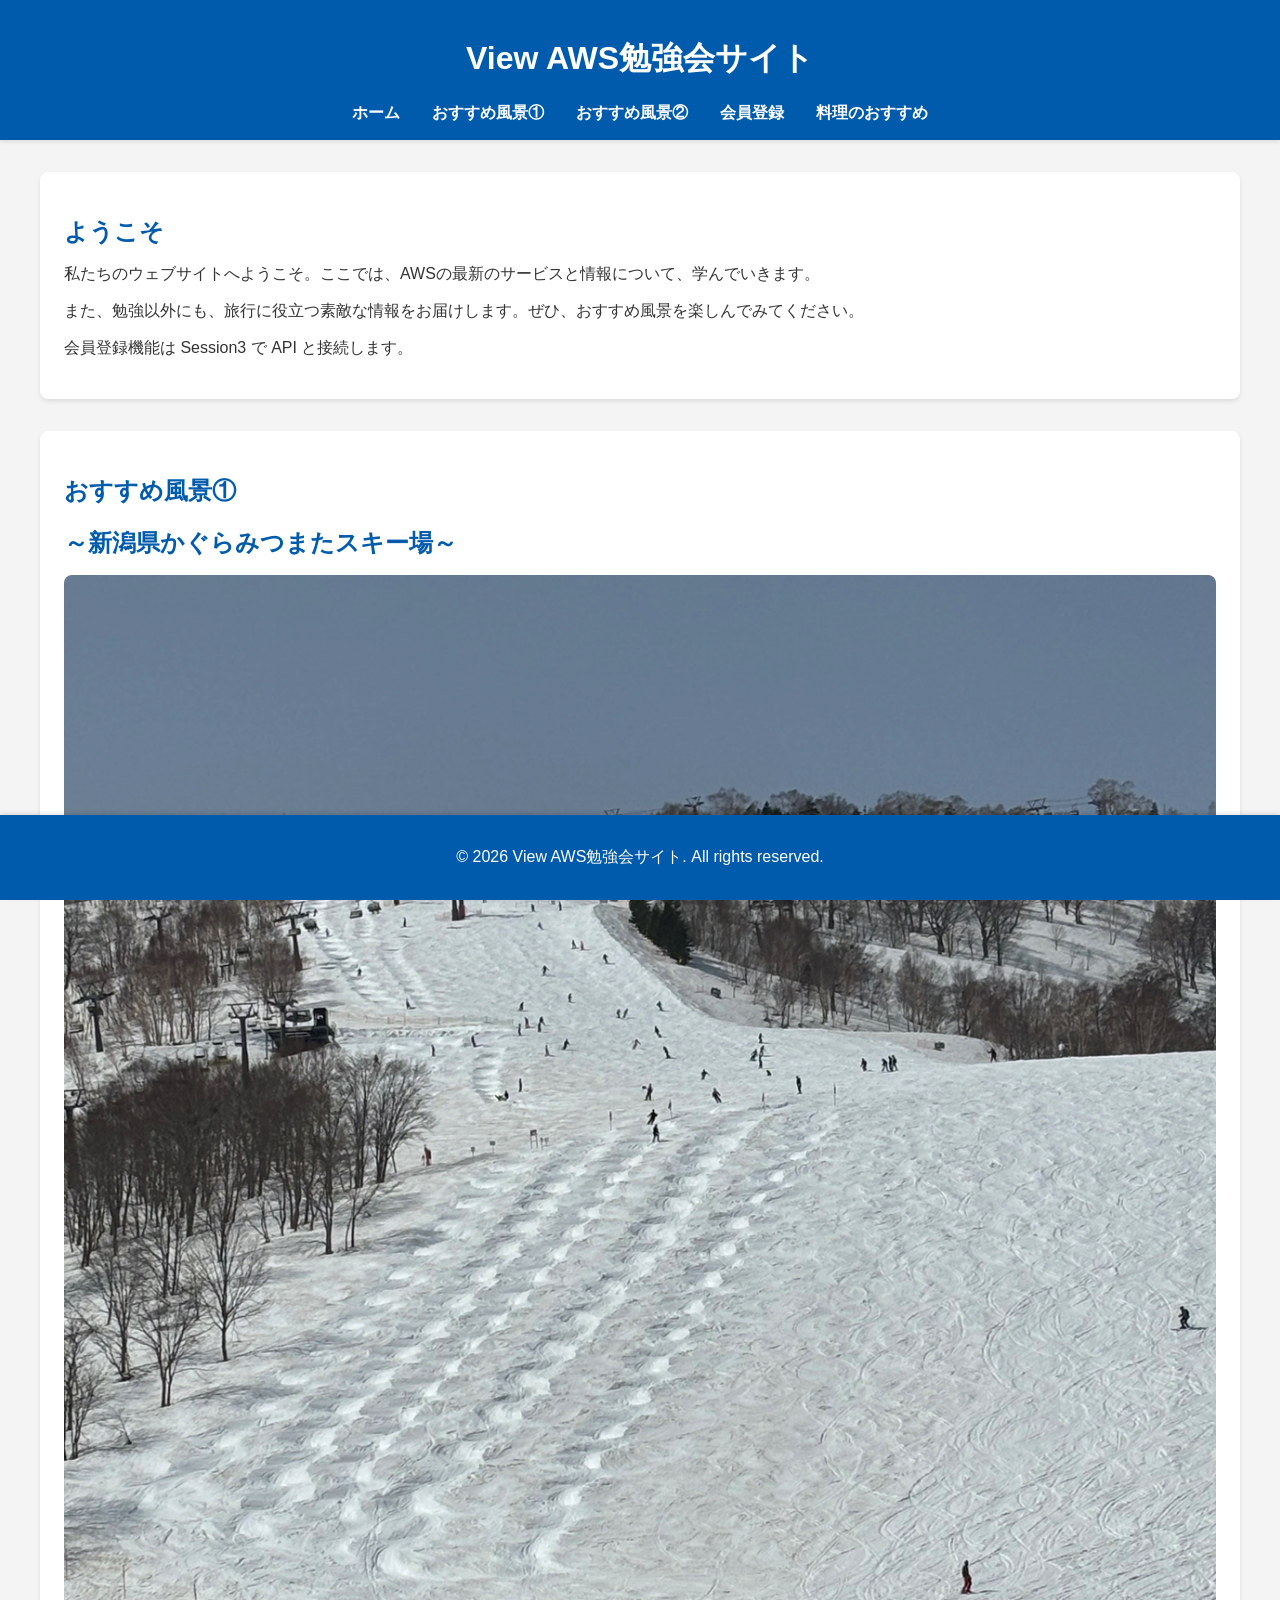
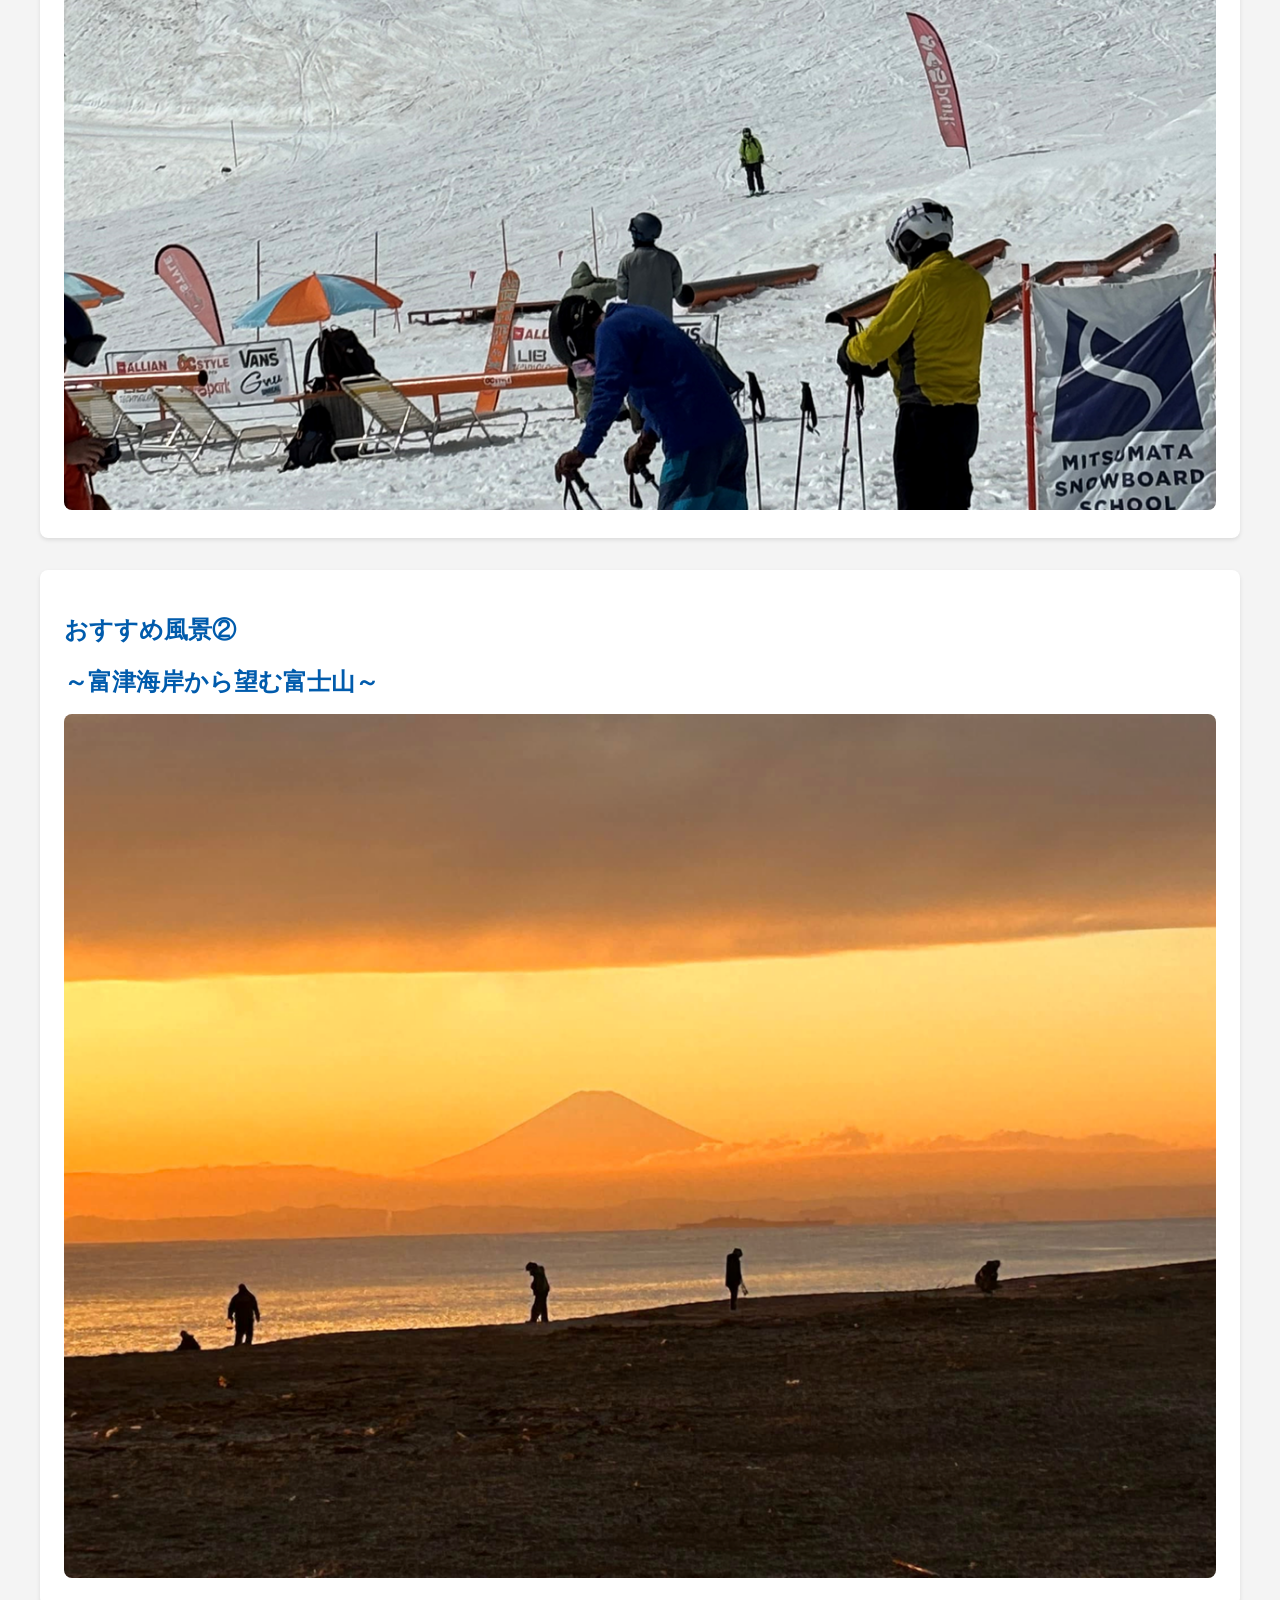
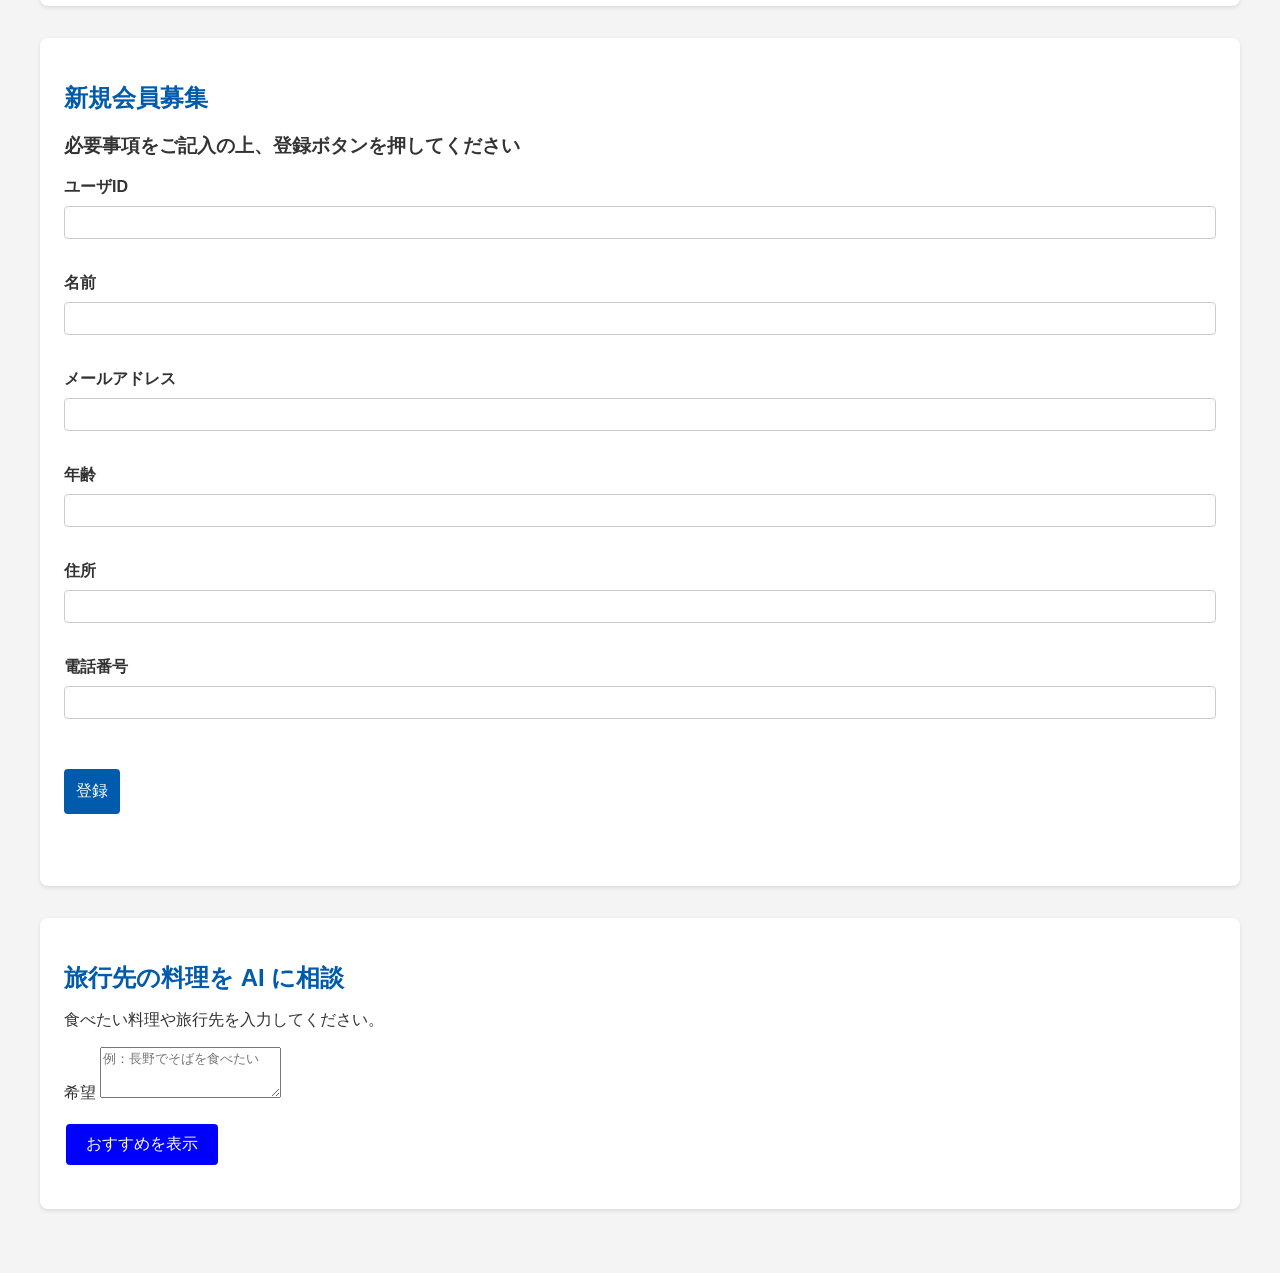
==== Session1/index.html @ b890c8e6 "Cognito を削除し、Session0 を教材の入手手順として再作成 - Session5（Cognito）を削除し、Session1 の auth.js とログイン UI を削除 - Sessi" ====
<!DOCTYPE html>
<html lang="ja">
<head>
    <meta charset="UTF-8">
    <meta name="viewport" content="width=device-width, initial-scale=1.0">
    <title>View AWS勉強会サイト</title>
    <link rel="stylesheet" href="styles.css">
</head>
<body>
    <header>
        <h1>View AWS勉強会サイト</h1>
        <nav>
            <ul>
                <li><a href="#home">ホーム</a></li>
                <li><a href="#photo1">おすすめ風景①</a></li>
                <li><a href="#photo2">おすすめ風景②</a></li>
                <li><a href="#signup">会員登録</a></li>
                <li><a href="#recommendation">料理のおすすめ</a></li>
            </ul>
        </nav>
    </header>

    <main>
        <section id="home">
            <h2>ようこそ</h2>
            <p>私たちのウェブサイトへようこそ。ここでは、AWSの最新のサービスと情報について、学んでいきます。</p>
            <p>また、勉強以外にも、旅行に役立つ素敵な情報をお届けします。ぜひ、おすすめ風景を楽しんでみてください。</p>
            <p>会員登録機能は Session3 で API と接続します。</p>
        </section>

        <section id="photo1">
            <h2>おすすめ風景①</h2>
            <h2>～新潟県かぐらみつまたスキー場～</h2>
            <img src="photo1.png" alt="おすすめ風景a">
        </section>

        <section id="photo2">
            <h2>おすすめ風景②</h2>
            <h2>～富津海岸から望む富士山～</h2>
            <img src="photo2.png" alt="おすすめ風景b">
        </section>

        <section id="signup">
            <h2>新規会員募集</h2>
            <h3>必要事項をご記入の上、登録ボタンを押してください</h3>
            <form id="registrationForm">
                <label for="id">ユーザID</label>
                <input id="id" type="text" name="id" required><br>

                <label for="name">名前</label>
                <input id="name" type="text" name="name" required><br>

                <label for="email">メールアドレス</label>
                <input id="email" type="email" name="email" required><br>

                <label for="age">年齢</label>
                <input id="age" type="number" name="age" min="0" required><br>

                <label for="address">住所</label>
                <input id="address" type="text" name="address" required><br>

                <label for="tel">電話番号</label>
                <input id="tel" type="tel" name="tel" required><br>

                <p><button type="button" id="registerButton">登録</button></p>
                <p id="registrationStatus" aria-live="polite"></p>
            </form>
        </section>

        <section id="recommendation">
            <h2>旅行先の料理を AI に相談</h2>
            <p>食べたい料理や旅行先を入力してください。</p>
            <label for="recommendationPrompt">希望</label>
            <textarea id="recommendationPrompt" rows="3" maxlength="1000" placeholder="例：長野でそばを食べたい"></textarea>
            <p><button type="button" id="recommendationButton" class="blue-button">おすすめを表示</button></p>
            <div id="recommendationStatus" aria-live="polite"></div>
        </section>
    </main>

    <footer>
        <p>© 2026 View AWS勉強会サイト. All rights reserved.</p>
    </footer>

    <script src="config.js"></script>
    <script>
    document.getElementById("registerButton").addEventListener("click", async function() {
        var form = document.getElementById("registrationForm");
        var status = document.getElementById("registrationStatus");
        if (!form.reportValidity()) {
            return;
        }

        var apiEndpoint = (window.API_ENDPOINT || "").replace(/\/+$/, "");
        if (!apiEndpoint) {
            status.textContent = "API URL は Session3 で設定します。";
            return;
        }

        var formData = new FormData(form);
        var user = Object.fromEntries(formData.entries());
        user.age = Number(user.age);
        status.textContent = "登録しています...";

        try {
            var response = await fetch(apiEndpoint + "/v1/users", {
                method: "POST",
                headers: { "Content-Type": "application/json" },
                body: JSON.stringify(user)
            });
            var result = await response.json();
            if (!response.ok) {
                throw new Error(result.message || "登録に失敗しました");
            }
            status.textContent = result.message || "登録が完了しました。";
            form.reset();
        } catch (error) {
            status.textContent = "登録に失敗しました: " + error.message;
        }
    });

    document.getElementById("recommendationButton").addEventListener("click", async function() {
        var prompt = document.getElementById("recommendationPrompt").value.trim();
        var status = document.getElementById("recommendationStatus");
        var endpoint = (window.BEDROCK_API_ENDPOINT || "").replace(/\/+$/, "");
        if (!prompt) {
            status.textContent = "希望を入力してください。";
            return;
        }
        if (!endpoint) {
            status.textContent = "Bedrock API URL は Session4 で設定します。";
            return;
        }

        status.textContent = "おすすめを考えています...";
        try {
            var response = await fetch(endpoint + "/v1/recommendations", {
                method: "POST",
                headers: { "Content-Type": "application/json" },
                body: JSON.stringify({ prompt: prompt })
            });
            var result = await response.json();
            if (!response.ok) {
                throw new Error(result.message || "おすすめを取得できませんでした");
            }
            status.textContent = result.answer;
        } catch (error) {
            status.textContent = "おすすめを取得できませんでした: " + error.message;
        }
    });
    </script>
</body>
</html>
---- Session1/styles.css ----
body {
    font-family: 'Helvetica Neue', Arial, sans-serif;
    margin: 0;
    padding: 0;
    background-color: #f4f4f4;
    color: #333;
}

header {
    background-color: #005bac;
    color: white;
    padding: 1rem 0;
    text-align: center;
    box-shadow: 0 2px 4px rgba(0, 0, 0, 0.1);
}

nav ul {
    list-style: none;
    padding: 0;
    margin: 0;
    display: flex;
    justify-content: center;
}

nav ul li {
    margin: 0 1rem;
}

nav ul li a {
    color: white;
    text-decoration: none;
    font-weight: bold;
    transition: color 0.3s;
}

nav ul li a:hover {
    color: #ffdd57;
}

main {
    padding: 2rem;
    max-width: 1200px;
    margin: 0 auto;
}

section {
    margin-bottom: 2rem;
    background: white;
    padding: 1.5rem;
    border-radius: 8px;
    box-shadow: 0 2px 4px rgba(0, 0, 0, 0.1);
}

section h2 {
    color: #005bac;
    margin-bottom: 1rem;
}

section img {
    max-width: 100%;
    height: auto;
    border-radius: 8px;
}

form {
    display: flex;
    flex-direction: column;
}

form label {
    margin-bottom: 0.5rem;
    font-weight: bold;
}

form input {
    margin-bottom: 1rem;
    padding: 0.5rem;
    border: 1px solid #ccc;
    border-radius: 4px;
}

form button {
    padding: 0.75rem;
    background-color: #005bac;
    color: white;
    border: none;
    border-radius: 4px;
    cursor: pointer;
    font-size: 1rem;
    transition: background-color 0.3s;
}

form button:hover {
    background-color: #004080;
}

footer {
    background-color: #005bac;
    color: white;
    text-align: center;
    padding: 1rem 0;
    position: fixed;
    width: 100%;
    bottom: 0;
    box-shadow: 0 -2px 4px rgba(0, 0, 0, 0.1);
}
    .blue-button {
        background-color: blue;
        color: white;
        border: none;
        padding: 10px 20px;
        text-align: center;
        text-decoration: none;
        display: inline-block;
        font-size: 16px;
        margin: 4px 2px;
        cursor: pointer;
        border-radius: 4px;
    }
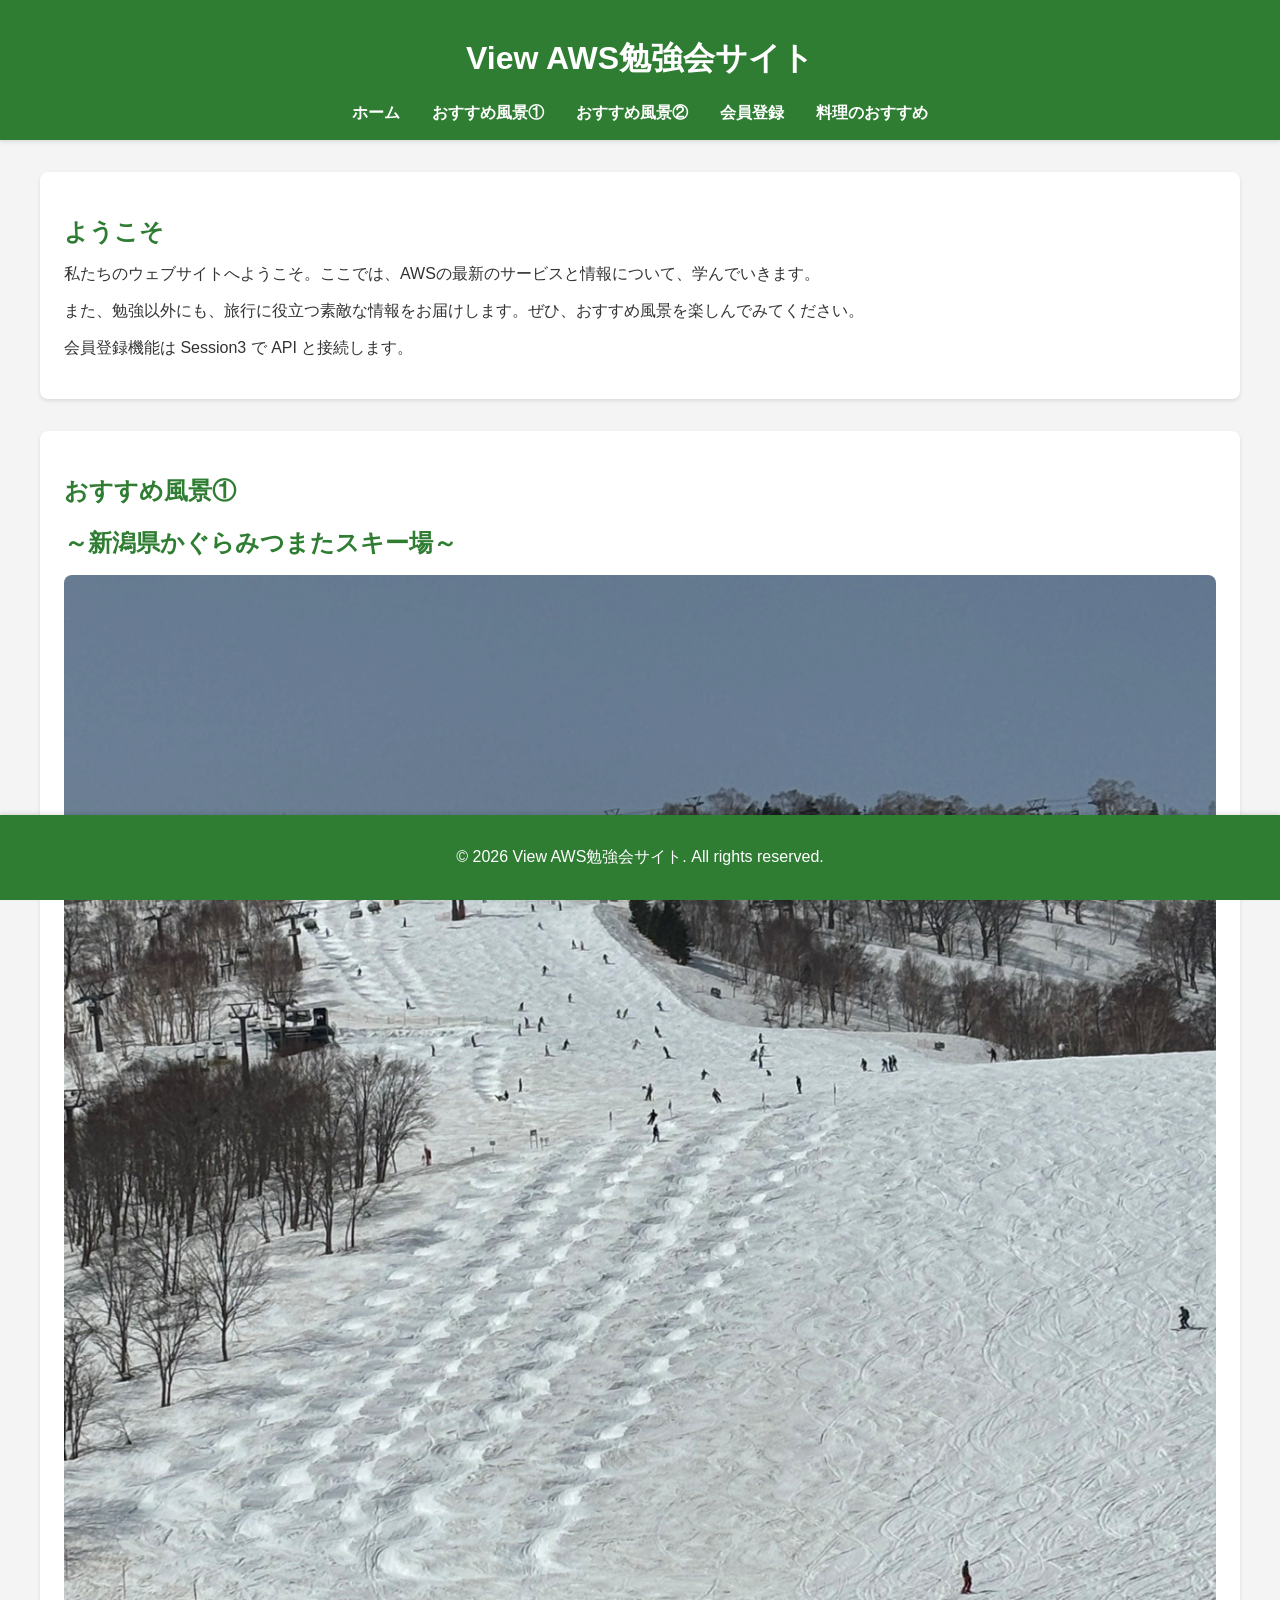
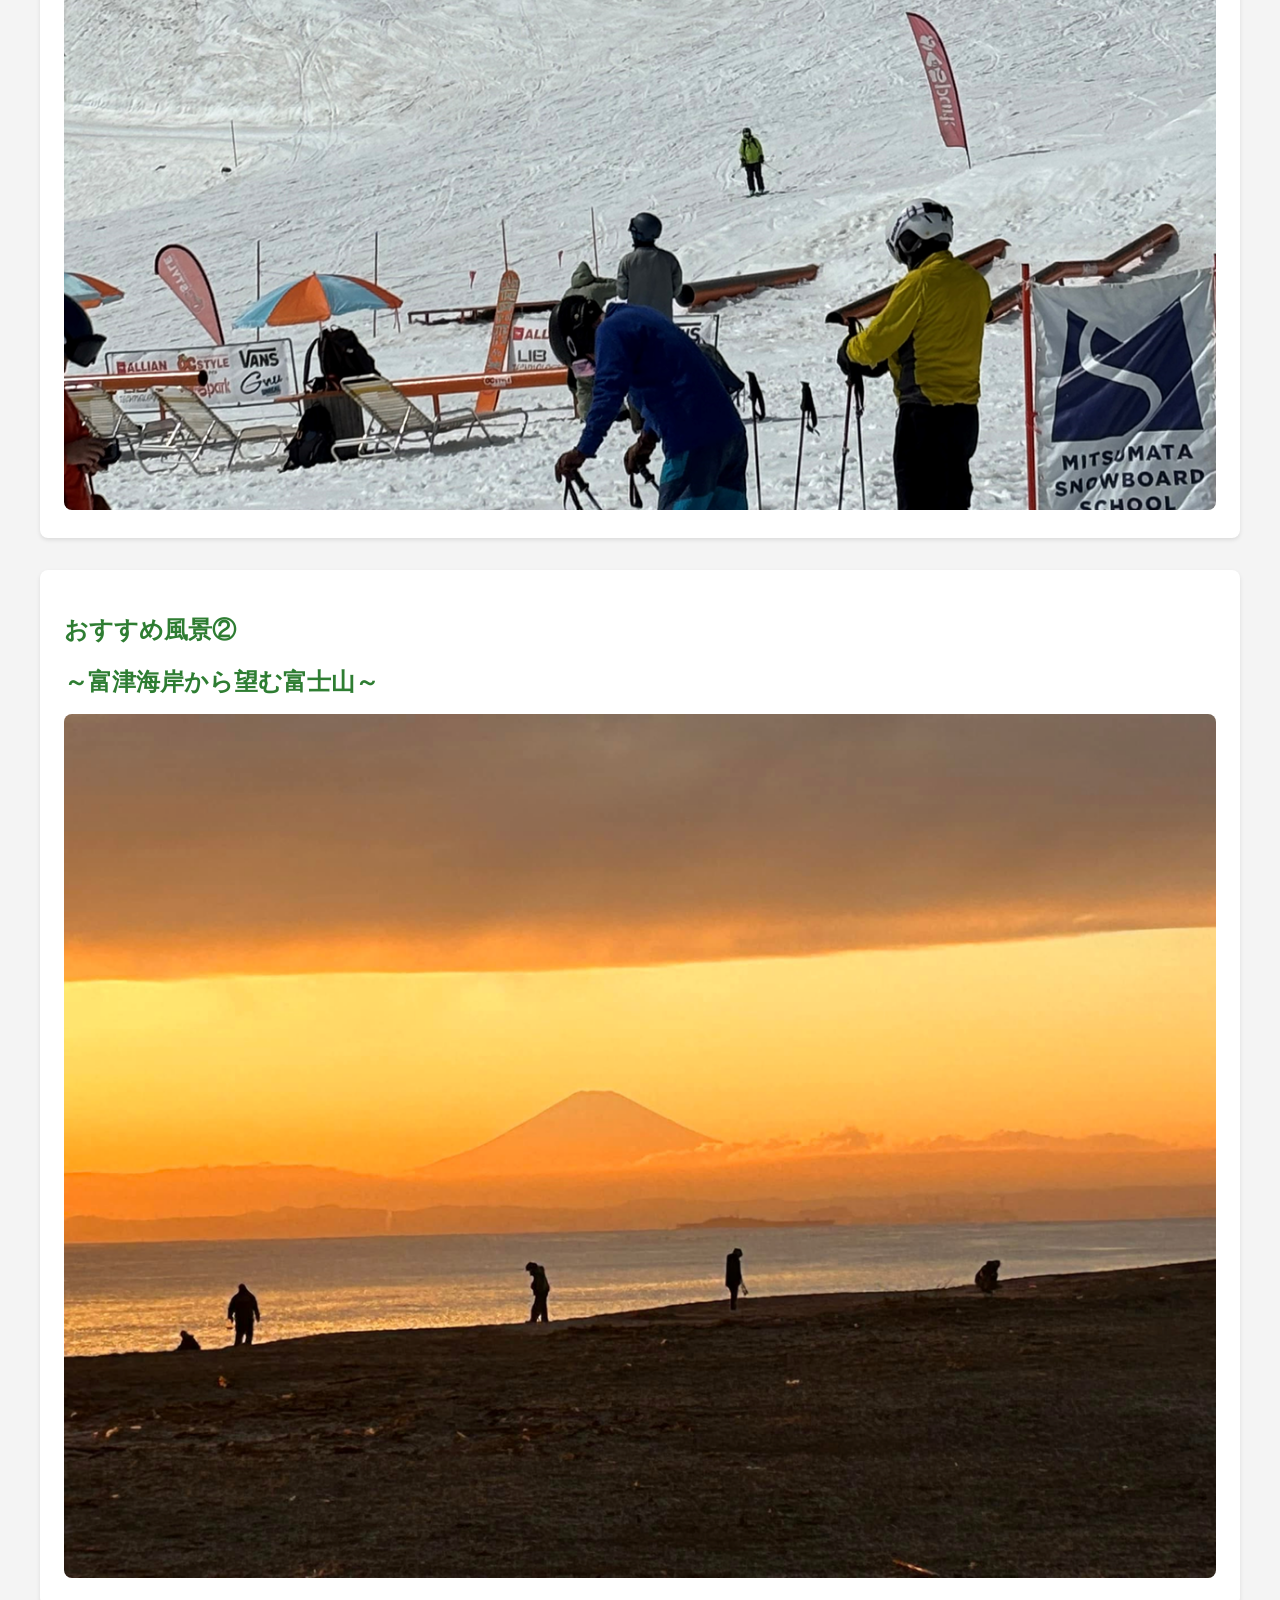
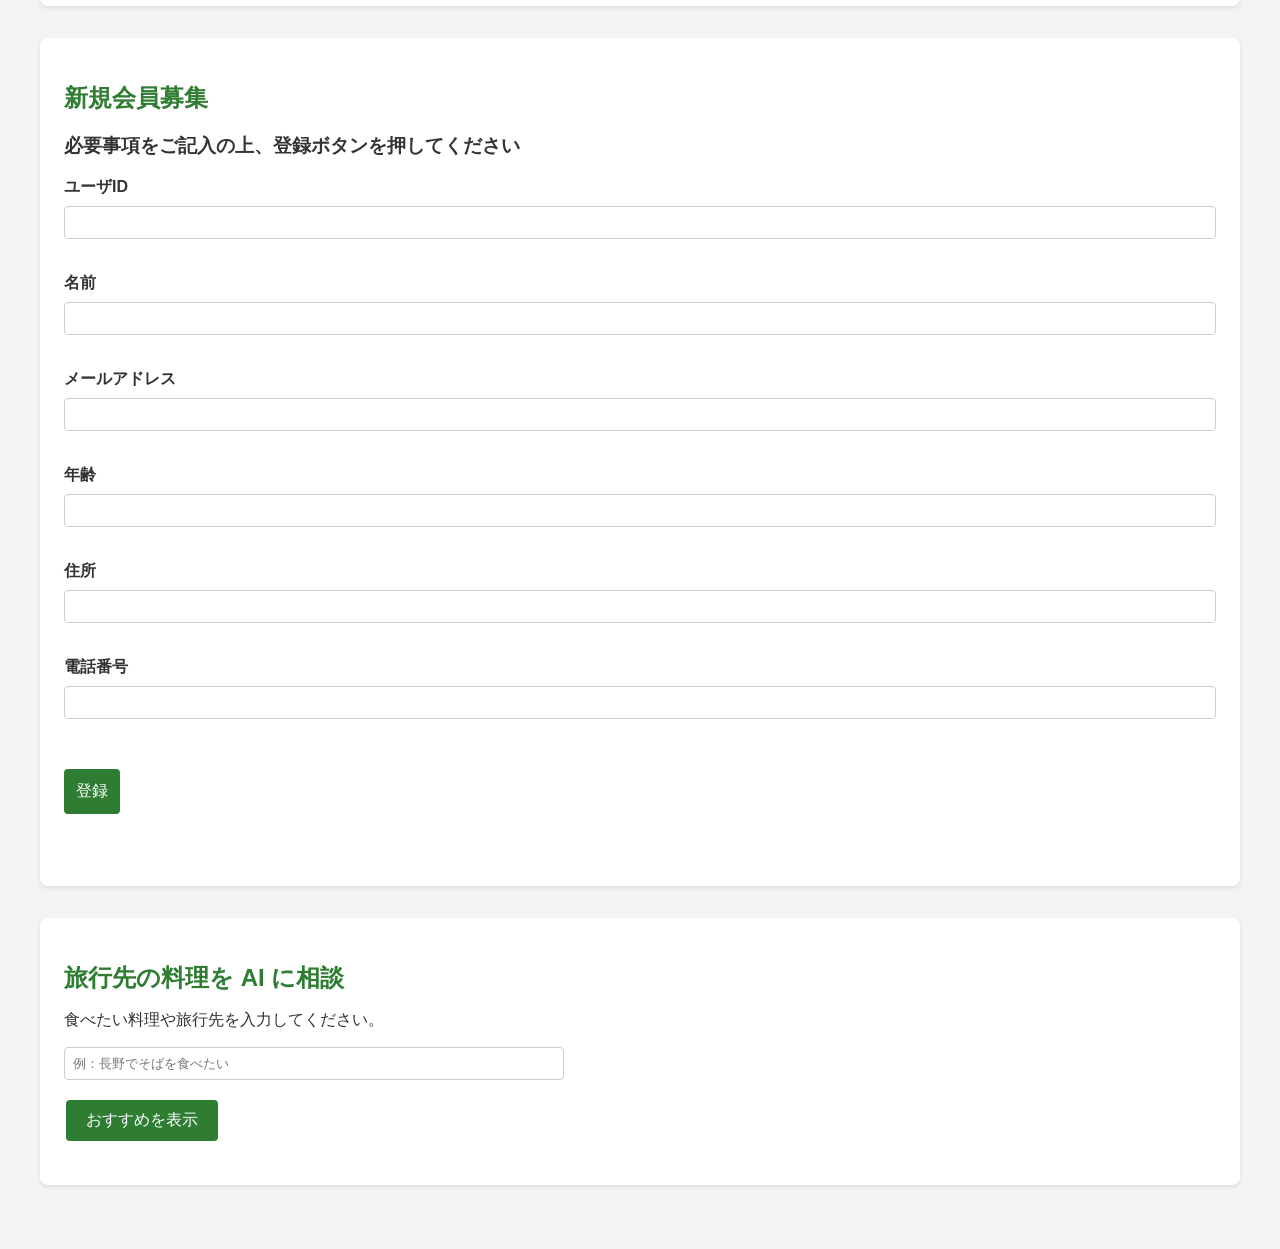
==== commit b0dc13cb: "パスを使わず、機能ごとの URL に POST する方式に統一 - 会員登録・料理のおすすめ（Session4）・検索（Session5）を、それぞれ専用の HTTP API にし、ルートは POST" ====
--- a/Session1/index.html
+++ b/Session1/index.html
@@ -70,9 +70,8 @@
         <section id="recommendation">
             <h2>旅行先の料理を AI に相談</h2>
             <p>食べたい料理や旅行先を入力してください。</p>
-            <label for="recommendationPrompt">希望</label>
-            <textarea id="recommendationPrompt" rows="3" maxlength="1000" placeholder="例：長野でそばを食べたい"></textarea>
-            <p><button type="button" id="recommendationButton" class="blue-button">おすすめを表示</button></p>
+            <input id="recommendationPrompt" class="fixed-input" type="text" maxlength="1000" placeholder="例：長野でそばを食べたい">
+            <p><button type="button" id="recommendationButton" class="green-button">おすすめを表示</button></p>
             <div id="recommendationStatus" aria-live="polite"></div>
         </section>
     </main>
@@ -82,71 +81,6 @@
     </footer>
 
     <script src="config.js"></script>
-    <script>
-    document.getElementById("registerButton").addEventListener("click", async function() {
-        var form = document.getElementById("registrationForm");
-        var status = document.getElementById("registrationStatus");
-        if (!form.reportValidity()) {
-            return;
-        }
-
-        var apiEndpoint = (window.API_ENDPOINT || "").replace(/\/+$/, "");
-        if (!apiEndpoint) {
-            status.textContent = "API URL は Session3 で設定します。";
-            return;
-        }
-
-        var formData = new FormData(form);
-        var user = Object.fromEntries(formData.entries());
-        user.age = Number(user.age);
-        status.textContent = "登録しています...";
-
-        try {
-            var response = await fetch(apiEndpoint + "/v1/users", {
-                method: "POST",
-                headers: { "Content-Type": "application/json" },
-                body: JSON.stringify(user)
-            });
-            var result = await response.json();
-            if (!response.ok) {
-                throw new Error(result.message || "登録に失敗しました");
-            }
-            status.textContent = result.message || "登録が完了しました。";
-            form.reset();
-        } catch (error) {
-            status.textContent = "登録に失敗しました: " + error.message;
-        }
-    });
-
-    document.getElementById("recommendationButton").addEventListener("click", async function() {
-        var prompt = document.getElementById("recommendationPrompt").value.trim();
-        var status = document.getElementById("recommendationStatus");
-        var endpoint = (window.BEDROCK_API_ENDPOINT || "").replace(/\/+$/, "");
-        if (!prompt) {
-            status.textContent = "希望を入力してください。";
-            return;
-        }
-        if (!endpoint) {
-            status.textContent = "Bedrock API URL は Session4 で設定します。";
-            return;
-        }
-
-        status.textContent = "おすすめを考えています...";
-        try {
-            var response = await fetch(endpoint + "/v1/recommendations", {
-                method: "POST",
-                headers: { "Content-Type": "application/json" },
-                body: JSON.stringify({ prompt: prompt })
-            });
-            var result = await response.json();
-            if (!response.ok) {
-                throw new Error(result.message || "おすすめを取得できませんでした");
-            }
-            status.textContent = result.answer;
-        } catch (error) {
-            status.textContent = "おすすめを取得できませんでした: " + error.message;
-        }
-    });
-    </script>
+    <script src="app.js"></script>
 </body>
 </html>
--- a/Session1/styles.css
+++ b/Session1/styles.css
@@ -7,7 +7,7 @@
 }
 
 header {
-    background-color: #005bac;
+    background-color: #2e7d32;
     color: white;
     padding: 1rem 0;
     text-align: center;
@@ -52,7 +52,7 @@
 }
 
 section h2 {
-    color: #005bac;
+    color: #2e7d32;
     margin-bottom: 1rem;
 }
 
@@ -79,9 +79,32 @@
     border-radius: 4px;
 }
 
+/* 料理のおすすめの入力欄（会員登録の入力欄と同じ、幅を固定する） */
+.fixed-input {
+    display: block;
+    width: 100%;
+    max-width: 500px;
+    box-sizing: border-box;
+    margin-bottom: 1rem;
+    padding: 0.5rem;
+    border: 1px solid #ccc;
+    border-radius: 4px;
+}
+
+/* 登録成功の文字（緑の太字） */
+.success-message {
+    color: #2e7d32;
+    font-weight: bold;
+}
+
+/* 回答の改行をそのまま表示する */
+#recommendationStatus {
+    white-space: pre-wrap;
+}
+
 form button {
     padding: 0.75rem;
-    background-color: #005bac;
+    background-color: #2e7d32;
     color: white;
     border: none;
     border-radius: 4px;
@@ -91,11 +114,11 @@
 }
 
 form button:hover {
-    background-color: #004080;
+    background-color: #1b5e20;
 }
 
 footer {
-    background-color: #005bac;
+    background-color: #2e7d32;
     color: white;
     text-align: center;
     padding: 1rem 0;
@@ -104,8 +127,8 @@
     bottom: 0;
     box-shadow: 0 -2px 4px rgba(0, 0, 0, 0.1);
 }
-    .blue-button {
-        background-color: blue;
+    .green-button {
+        background-color: #2e7d32;
         color: white;
         border: none;
         padding: 10px 20px;
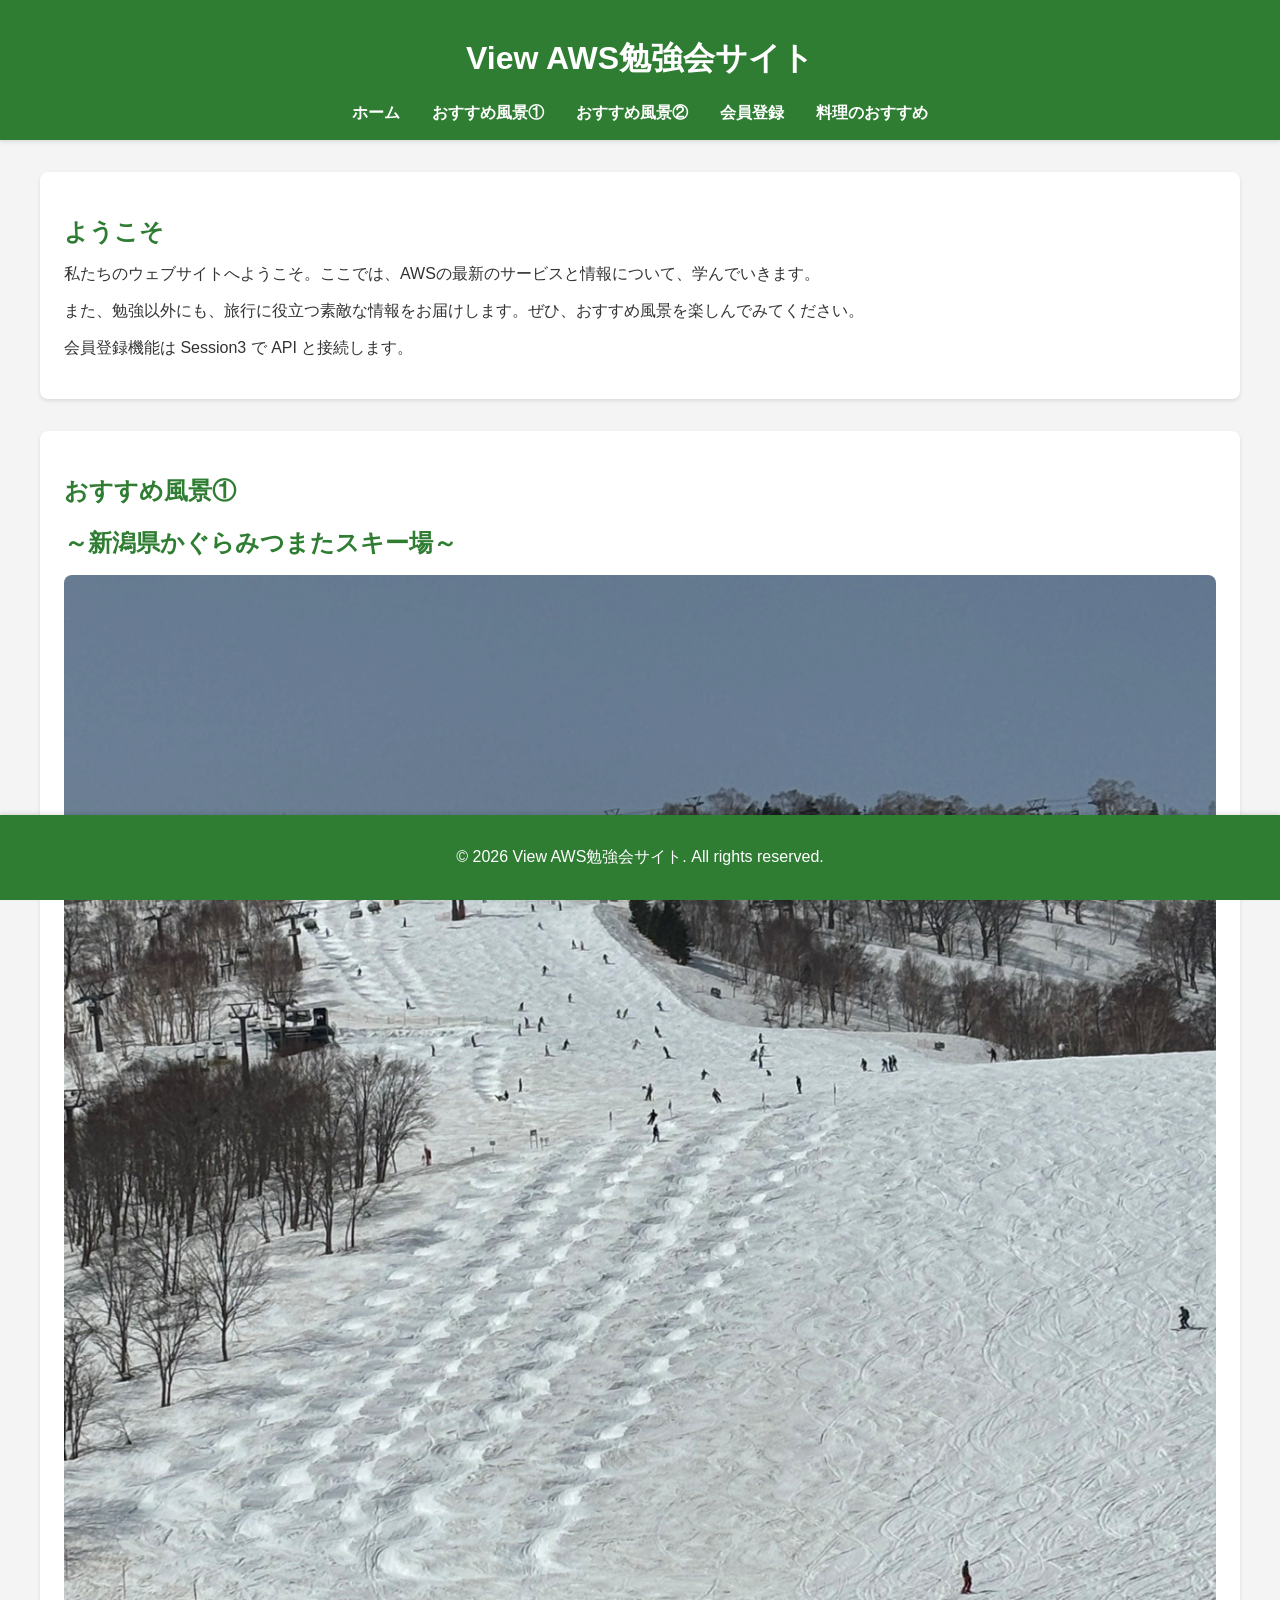
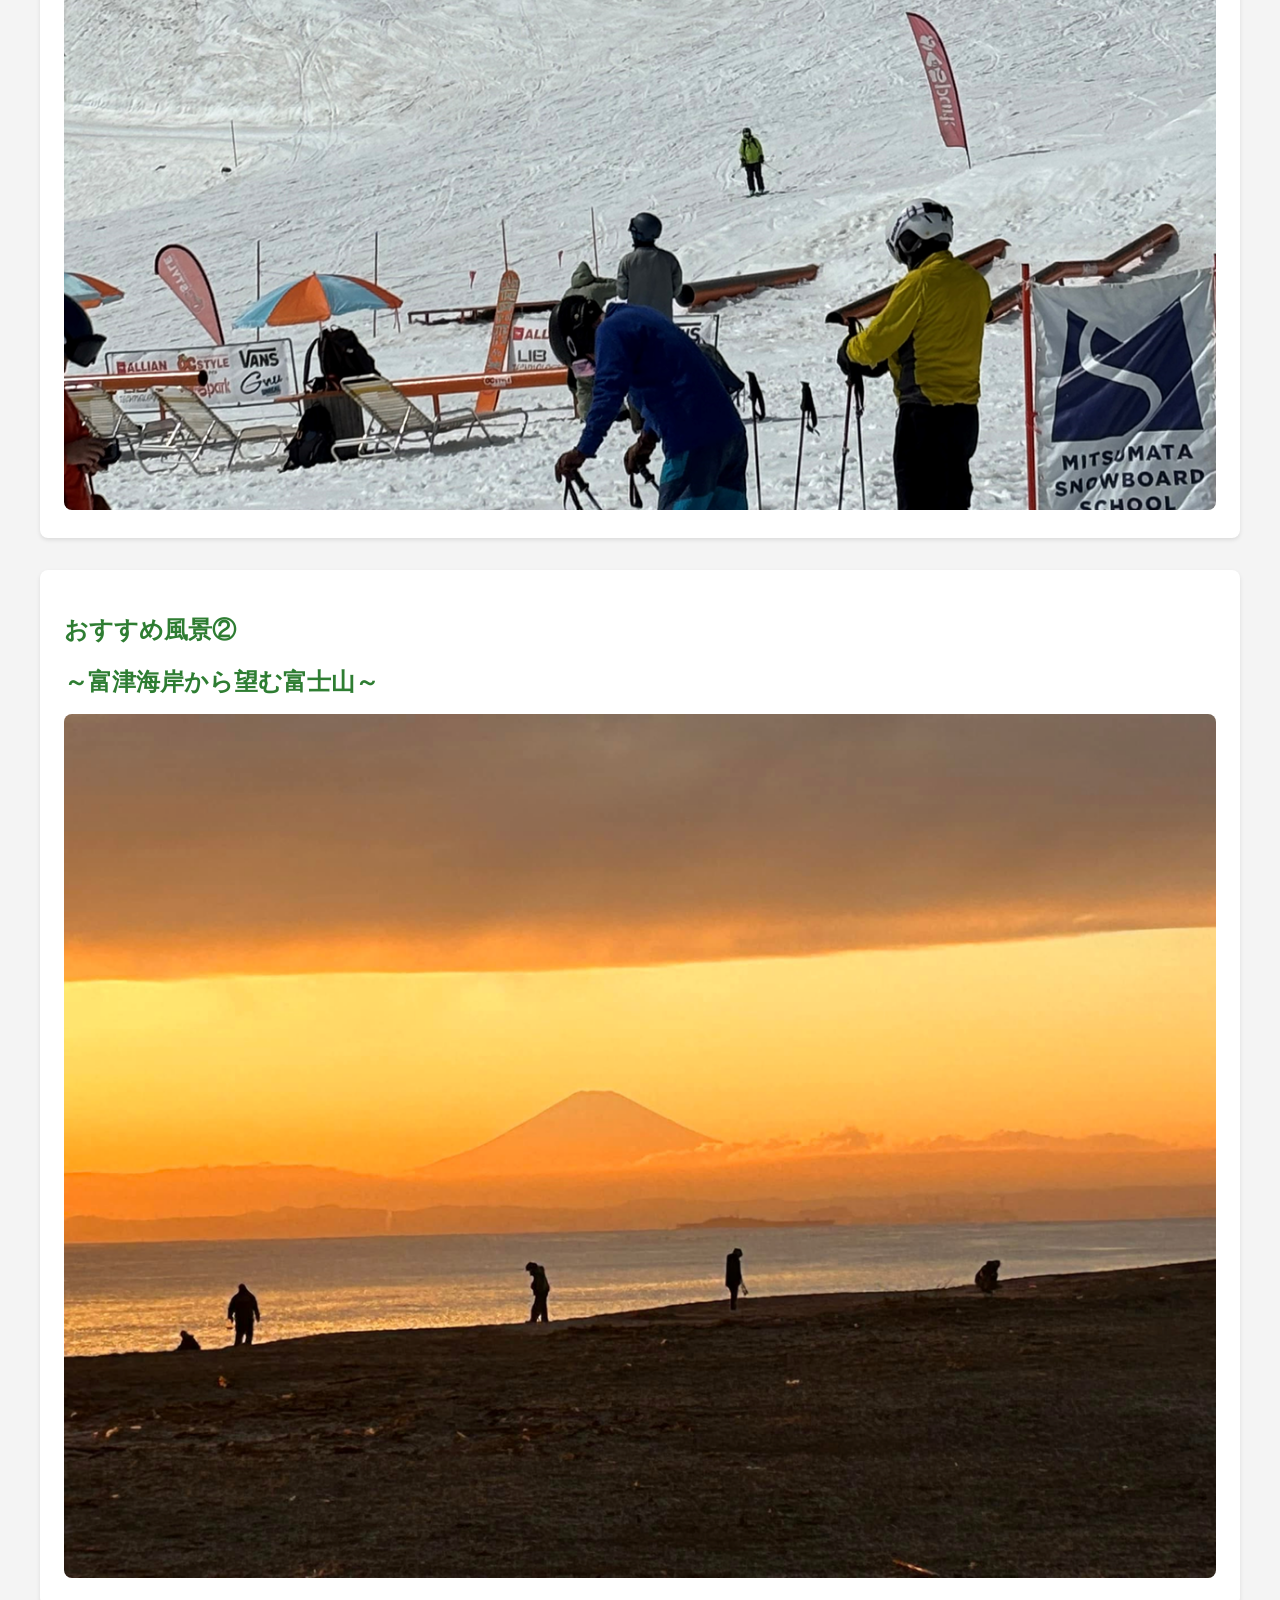
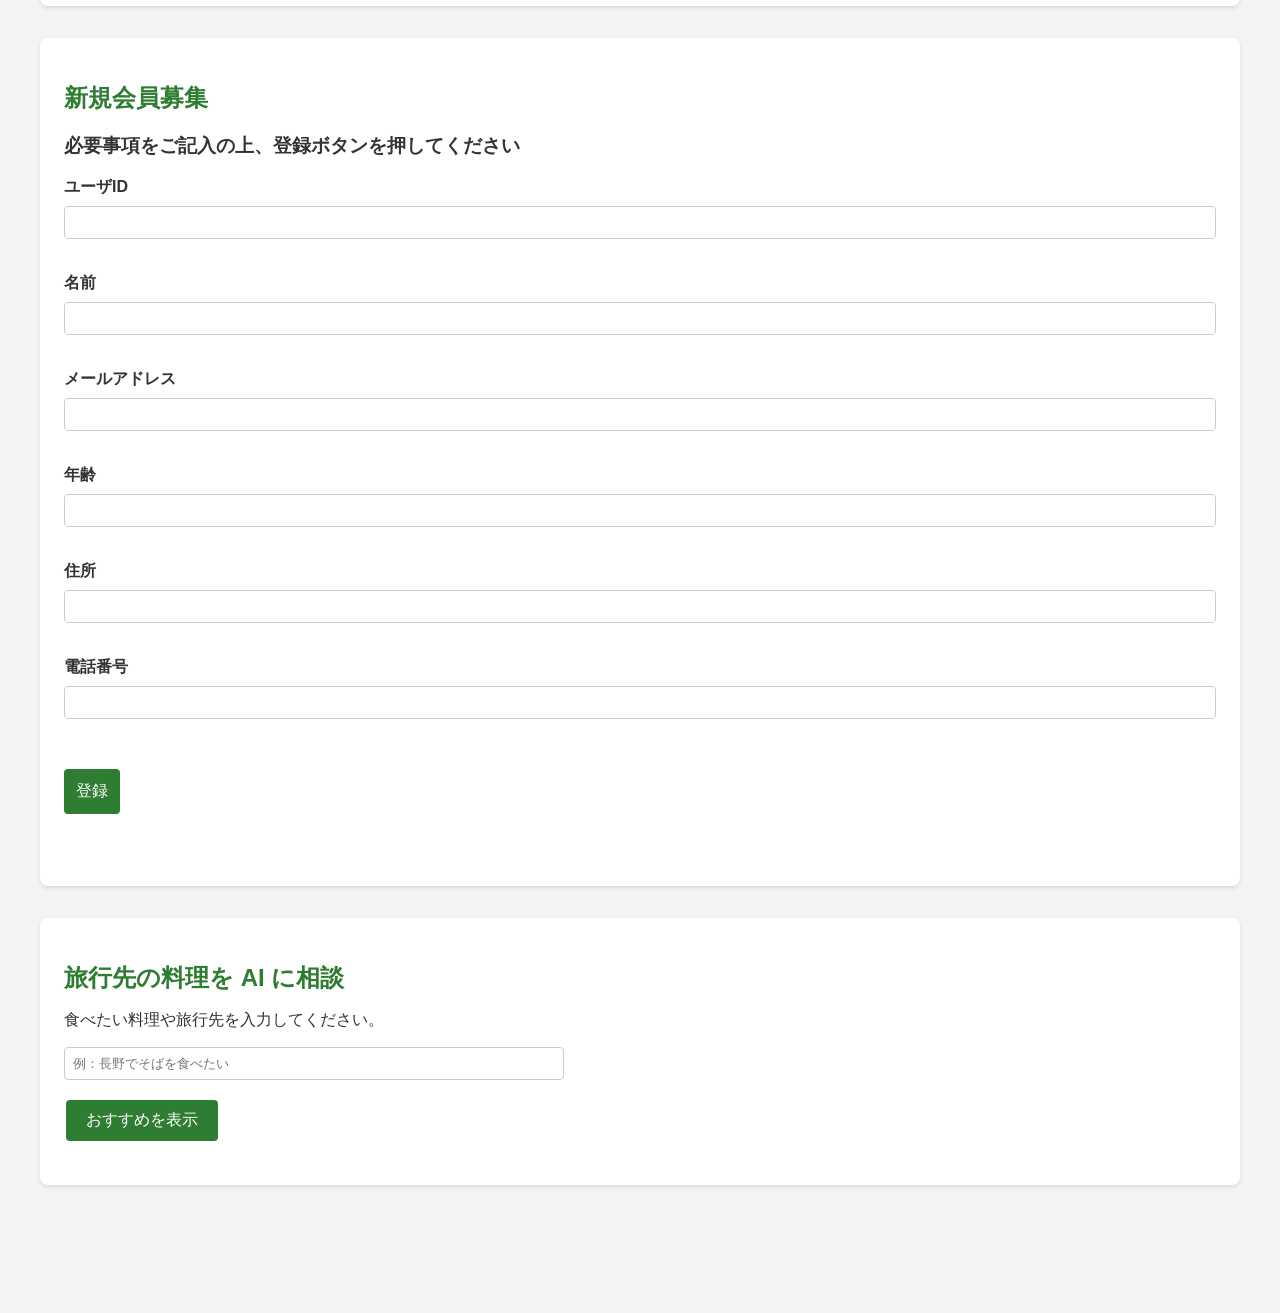
==== commit 403b3606: "会員サイトにサインアップとログインを追加 Co-Authored-By: Claude Sonnet 5.5 <noreply@anthropic.com>" ====
--- a/Session1/index.html
+++ b/Session1/index.html
@@ -42,7 +42,62 @@
 
         <section id="signup">
             <h2>新規会員募集</h2>
-            <h3>必要事項をご記入の上、登録ボタンを押してください</h3>
+            <div id="signupPanel" hidden>
+                <h3>メールアドレスとパスワードで会員登録します</h3>
+                <form id="signupForm">
+                    <label for="signupUsername">ユーザID（会員ID になります）</label>
+                    <input id="signupUsername" type="text" name="username" required pattern="[A-Za-z0-9_\-]+" autocomplete="username">
+                    <p>ユーザIDは英数字で入力してください（メールアドレスの形式は使えません）。</p>
+
+                    <label for="signupEmail">メールアドレス</label>
+                    <input id="signupEmail" type="email" name="email" required autocomplete="email">
+
+                    <label for="signupPassword">パスワード</label>
+                    <input id="signupPassword" type="password" name="password" required autocomplete="new-password">
+
+                    <p><button type="button" id="signupButton">サインアップ</button></p>
+                    <p id="signupStatus" aria-live="polite"></p>
+                    <p>
+                        <button type="button" class="link-button" id="showLoginFromSignup">すでに登録済みの方はログイン</button>
+                        <button type="button" class="link-button" id="showConfirmFromSignup">確認コードを入力する</button>
+                    </p>
+                </form>
+            </div>
+
+            <div id="confirmPanel" hidden>
+                <h3>メールに届いた確認コードを入力してください</h3>
+                <form id="confirmForm">
+                    <label for="confirmUsername">ユーザID</label>
+                    <input id="confirmUsername" type="text" name="username" required pattern="[A-Za-z0-9_\-]+" autocomplete="username">
+
+                    <label for="confirmCode">確認コード</label>
+                    <input id="confirmCode" type="text" name="code" required inputmode="numeric" autocomplete="one-time-code">
+
+                    <p><button type="button" id="confirmButton">確認する</button></p>
+                    <p id="confirmStatus" aria-live="polite"></p>
+                    <p><button type="button" class="link-button" id="showLoginFromConfirm">ログインへ</button></p>
+                </form>
+            </div>
+
+            <div id="loginPanel" hidden>
+                <h3>ログイン</h3>
+                <form id="loginForm">
+                    <label for="loginUsername">ユーザID</label>
+                    <input id="loginUsername" type="text" name="username" required autocomplete="username">
+
+                    <label for="loginPassword">パスワード</label>
+                    <input id="loginPassword" type="password" name="password" required autocomplete="current-password">
+
+                    <p><button type="button" id="loginButton">ログイン</button></p>
+                    <p id="loginStatus" aria-live="polite"></p>
+                    <p>
+                        <button type="button" class="link-button" id="showSignupFromLogin">新規会員登録（サインアップ）</button>
+                        <button type="button" class="link-button" id="showConfirmFromLogin">確認コードを入力する</button>
+                    </p>
+                </form>
+            </div>
+
+            <h3 id="registrationHeading">必要事項をご記入の上、登録ボタンを押してください</h3>
             <form id="registrationForm">
                 <label for="id">ユーザID</label>
                 <input id="id" type="text" name="id" required><br>
--- a/Session1/styles.css
+++ b/Session1/styles.css
@@ -38,7 +38,7 @@
 }
 
 main {
-    padding: 2rem;
+    padding: 2rem 2rem 6rem;
     max-width: 1200px;
     margin: 0 auto;
 }
@@ -140,3 +140,64 @@
         cursor: pointer;
         border-radius: 4px;
     }
+
+#users {
+    overflow-x: auto;
+}
+
+.admin-table {
+    width: 100%;
+    border-collapse: collapse;
+}
+
+.admin-table th,
+.admin-table td {
+    border: 1px solid #ccc;
+    padding: 0.5rem;
+    text-align: left;
+}
+
+.admin-table th {
+    background-color: #e8f5e9;
+}
+
+/* 管理画面のユーザID検索：ラベルの下に、入力欄とボタンを横に並べる */
+#searchForm {
+    flex-direction: row;
+    flex-wrap: wrap;
+    align-items: center;
+    gap: 0.5rem;
+}
+
+#searchForm label {
+    flex-basis: 100%;
+    margin-bottom: 0;
+}
+
+#searchForm input {
+    flex: 1 1 12rem;
+    margin-bottom: 0;
+}
+
+#searchForm button {
+    padding: 0.5rem 1.5rem;
+}
+
+/* サインアップ・ログインの切り替え用（リンクのように見えるボタン） */
+form button.link-button {
+    padding: 0.25rem 0;
+    margin-right: 1rem;
+    background: none;
+    color: #2e7d32;
+    text-decoration: underline;
+}
+
+form button.link-button:hover {
+    background: none;
+    color: #1b5e20;
+}
+
+/* form の display: flex に負けず、hidden 属性で確実に隠す */
+[hidden] {
+    display: none !important;
+}
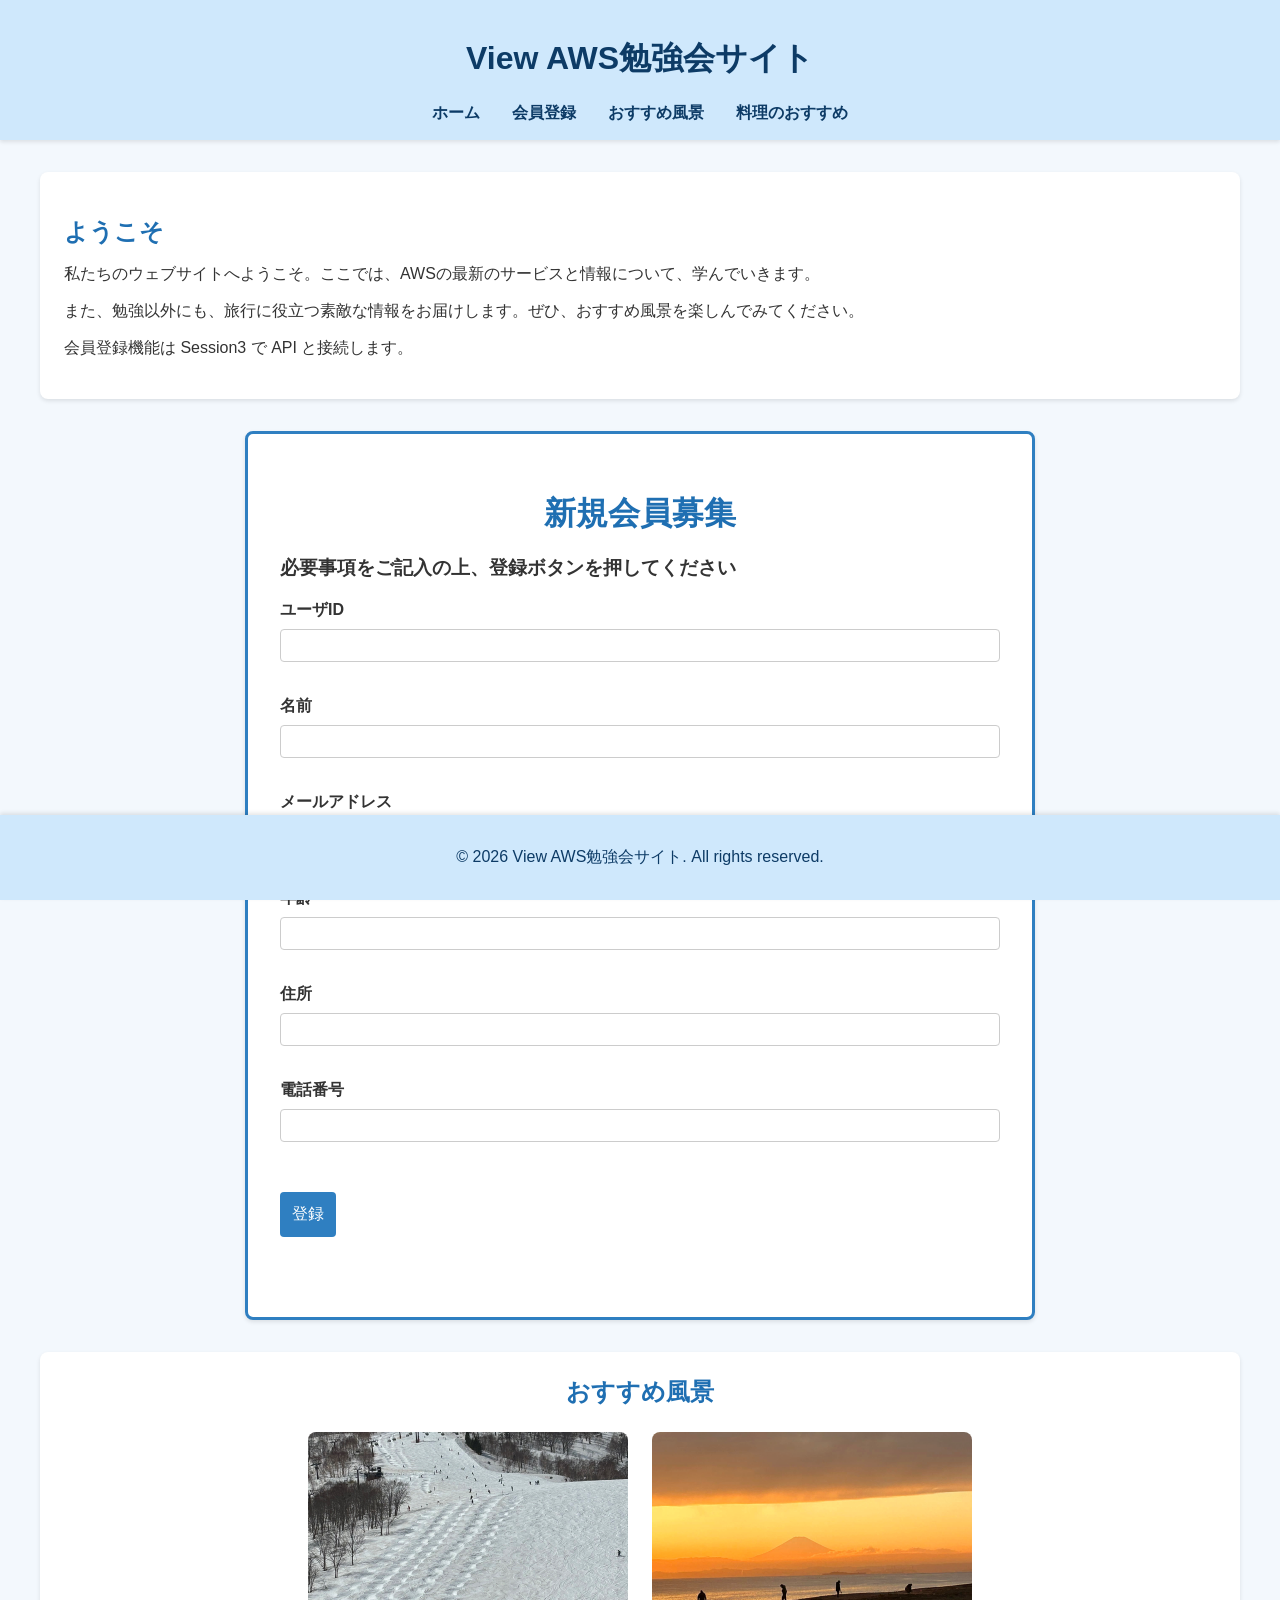
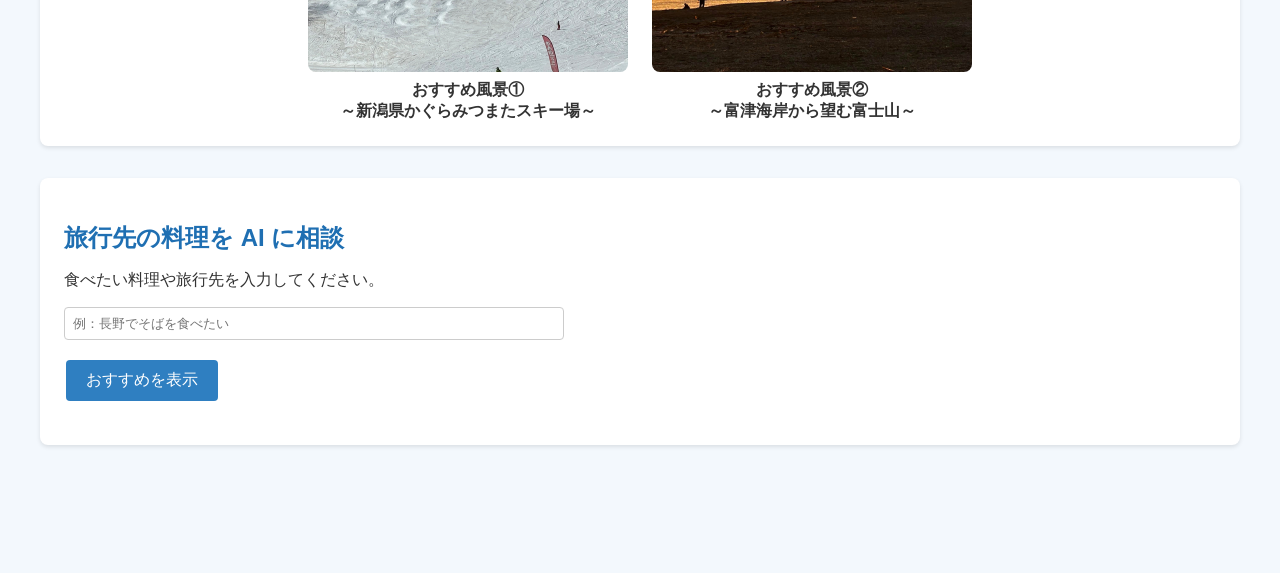
==== commit af1cc609: "会員登録を主役にし、おすすめ風景の写真を 320×240 で横に 2 枚並べるレイアウトに変更 - 会員登録の欄をページの上のほうに移し、幅を広げて枠で目立たせた - 風景の写真を 1 つの区画にまと" ====
--- a/Session1/index.html
+++ b/Session1/index.html
@@ -12,9 +12,8 @@
         <nav>
             <ul>
                 <li><a href="#home">ホーム</a></li>
-                <li><a href="#photo1">おすすめ風景①</a></li>
-                <li><a href="#photo2">おすすめ風景②</a></li>
                 <li><a href="#signup">会員登録</a></li>
+                <li><a href="#photos">おすすめ風景</a></li>
                 <li><a href="#recommendation">料理のおすすめ</a></li>
             </ul>
         </nav>
@@ -26,18 +25,6 @@
             <p>私たちのウェブサイトへようこそ。ここでは、AWSの最新のサービスと情報について、学んでいきます。</p>
             <p>また、勉強以外にも、旅行に役立つ素敵な情報をお届けします。ぜひ、おすすめ風景を楽しんでみてください。</p>
             <p>会員登録機能は Session3 で API と接続します。</p>
-        </section>
-
-        <section id="photo1">
-            <h2>おすすめ風景①</h2>
-            <h2>～新潟県かぐらみつまたスキー場～</h2>
-            <img src="photo1.png" alt="おすすめ風景a">
-        </section>
-
-        <section id="photo2">
-            <h2>おすすめ風景②</h2>
-            <h2>～富津海岸から望む富士山～</h2>
-            <img src="photo2.png" alt="おすすめ風景b">
         </section>
 
         <section id="signup">
@@ -122,6 +109,18 @@
             </form>
         </section>
 
+        <section id="photos">
+            <h2>おすすめ風景</h2>
+            <figure class="photo-card">
+                <img src="photo1.png" alt="おすすめ風景①：新潟県かぐらみつまたスキー場のコブ斜面">
+                <figcaption>おすすめ風景①<br>～新潟県かぐらみつまたスキー場～</figcaption>
+            </figure>
+            <figure class="photo-card">
+                <img src="photo2.png" alt="おすすめ風景②：富津海岸から望む夕焼けの富士山">
+                <figcaption>おすすめ風景②<br>～富津海岸から望む富士山～</figcaption>
+            </figure>
+        </section>
+
         <section id="recommendation">
             <h2>旅行先の料理を AI に相談</h2>
             <p>食べたい料理や旅行先を入力してください。</p>
--- a/Session1/styles.css
+++ b/Session1/styles.css
@@ -2,13 +2,13 @@
     font-family: 'Helvetica Neue', Arial, sans-serif;
     margin: 0;
     padding: 0;
-    background-color: #f4f4f4;
+    background-color: #f3f8fd;
     color: #333;
 }
 
 header {
-    background-color: #2e7d32;
-    color: white;
+    background-color: #cfe8fc;
+    color: #0d3b66;
     padding: 1rem 0;
     text-align: center;
     box-shadow: 0 2px 4px rgba(0, 0, 0, 0.1);
@@ -27,14 +27,14 @@
 }
 
 nav ul li a {
-    color: white;
+    color: #0d3b66;
     text-decoration: none;
     font-weight: bold;
     transition: color 0.3s;
 }
 
 nav ul li a:hover {
-    color: #ffdd57;
+    color: #1f6fb2;
 }
 
 main {
@@ -52,7 +52,7 @@
 }
 
 section h2 {
-    color: #2e7d32;
+    color: #1f6fb2;
     margin-bottom: 1rem;
 }
 
@@ -91,9 +91,9 @@
     border-radius: 4px;
 }
 
-/* 登録成功の文字（緑の太字） */
+/* 登録成功の文字（青の太字） */
 .success-message {
-    color: #2e7d32;
+    color: #1f6fb2;
     font-weight: bold;
 }
 
@@ -104,7 +104,7 @@
 
 form button {
     padding: 0.75rem;
-    background-color: #2e7d32;
+    background-color: #2f7fc1;
     color: white;
     border: none;
     border-radius: 4px;
@@ -114,12 +114,12 @@
 }
 
 form button:hover {
-    background-color: #1b5e20;
+    background-color: #256aa3;
 }
 
 footer {
-    background-color: #2e7d32;
-    color: white;
+    background-color: #cfe8fc;
+    color: #0d3b66;
     text-align: center;
     padding: 1rem 0;
     position: fixed;
@@ -128,7 +128,7 @@
     box-shadow: 0 -2px 4px rgba(0, 0, 0, 0.1);
 }
     .green-button {
-        background-color: #2e7d32;
+        background-color: #2f7fc1;
         color: white;
         border: none;
         padding: 10px 20px;
@@ -158,7 +158,7 @@
 }
 
 .admin-table th {
-    background-color: #e8f5e9;
+    background-color: #e3f2fd;
 }
 
 /* 管理画面のユーザID検索：ラベルの下に、入力欄とボタンを横に並べる */
@@ -188,16 +188,61 @@
     padding: 0.25rem 0;
     margin-right: 1rem;
     background: none;
-    color: #2e7d32;
+    color: #1f6fb2;
     text-decoration: underline;
 }
 
 form button.link-button:hover {
     background: none;
-    color: #1b5e20;
+    color: #256aa3;
 }
 
 /* form の display: flex に負けず、hidden 属性で確実に隠す */
 [hidden] {
     display: none !important;
 }
+
+/* 会員登録をページの主役にする（幅を広げて中央に置き、枠で目立たせる） */
+#signup {
+    max-width: 720px;
+    margin-left: auto;
+    margin-right: auto;
+    padding: 2rem;
+    border: 3px solid #2f7fc1;
+}
+
+#signup > h2 {
+    font-size: 2rem;
+    text-align: center;
+}
+
+/* おすすめ風景：320×240 の写真を横に 2 枚並べる（狭い画面では折り返して縦に並ぶ） */
+#photos {
+    display: flex;
+    flex-wrap: wrap;
+    justify-content: center;
+    gap: 1.5rem;
+}
+
+#photos > h2 {
+    flex-basis: 100%;
+    margin: 0;
+    text-align: center;
+}
+
+.photo-card {
+    margin: 0;
+    text-align: center;
+}
+
+.photo-card img {
+    display: block;
+    width: 320px;
+    height: 240px;
+    object-fit: cover;
+}
+
+.photo-card figcaption {
+    margin-top: 0.5rem;
+    font-weight: bold;
+}
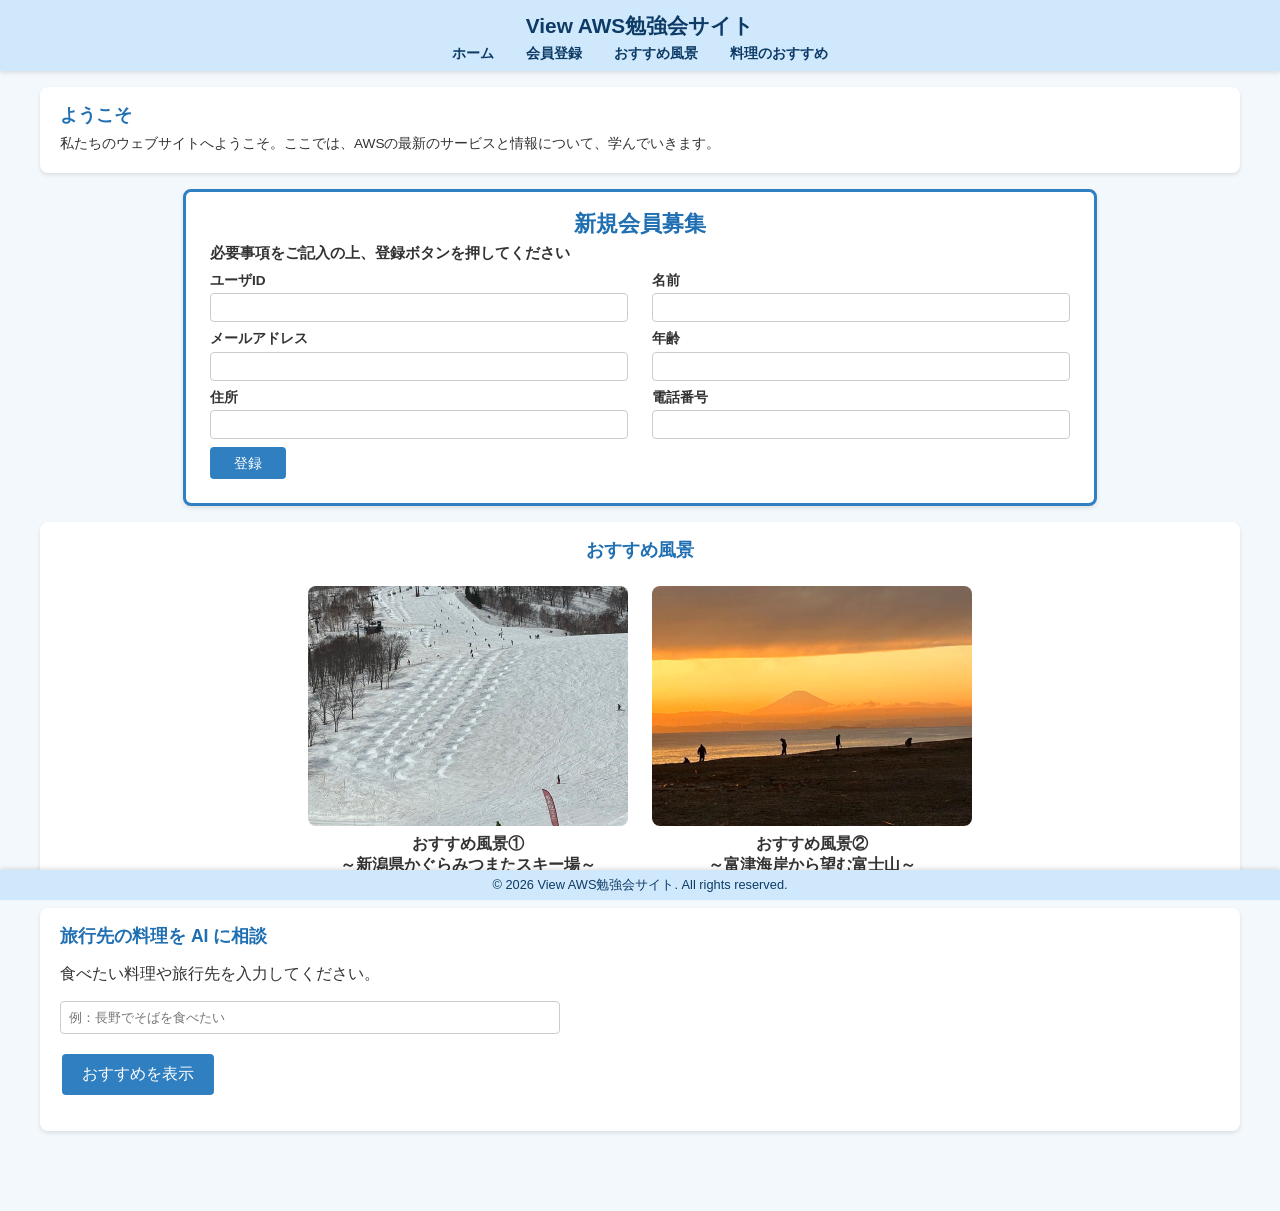
==== commit a8a97a9c: "会員登録の画面がブラウザの 1 画面に収まるよう、文字と余白を小さくして 2 列に変更 - 入力欄を 2 列に並べ、文字・余白・ヘッダー・フッターを小さくした   （1366×768 で、会員登録の枠" ====
--- a/Session1/index.html
+++ b/Session1/index.html
@@ -23,8 +23,6 @@
         <section id="home">
             <h2>ようこそ</h2>
             <p>私たちのウェブサイトへようこそ。ここでは、AWSの最新のサービスと情報について、学んでいきます。</p>
-            <p>また、勉強以外にも、旅行に役立つ素敵な情報をお届けします。ぜひ、おすすめ風景を楽しんでみてください。</p>
-            <p>会員登録機能は Session3 で API と接続します。</p>
         </section>
 
         <section id="signup">
@@ -32,15 +30,21 @@
             <div id="signupPanel" hidden>
                 <h3>メールアドレスとパスワードで会員登録します</h3>
                 <form id="signupForm">
-                    <label for="signupUsername">ユーザID（会員ID になります）</label>
-                    <input id="signupUsername" type="text" name="username" required pattern="[A-Za-z0-9_\-]+" autocomplete="username">
+                    <div class="field">
+                        <label for="signupUsername">ユーザID（会員ID になります）</label>
+                        <input id="signupUsername" type="text" name="username" required pattern="[A-Za-z0-9_\-]+" autocomplete="username">
+                    </div>
                     <p>ユーザIDは英数字で入力してください（メールアドレスの形式は使えません）。</p>
 
-                    <label for="signupEmail">メールアドレス</label>
-                    <input id="signupEmail" type="email" name="email" required autocomplete="email">
+                    <div class="field">
+                        <label for="signupEmail">メールアドレス</label>
+                        <input id="signupEmail" type="email" name="email" required autocomplete="email">
+                    </div>
 
-                    <label for="signupPassword">パスワード</label>
-                    <input id="signupPassword" type="password" name="password" required autocomplete="new-password">
+                    <div class="field">
+                        <label for="signupPassword">パスワード</label>
+                        <input id="signupPassword" type="password" name="password" required autocomplete="new-password">
+                    </div>
 
                     <p><button type="button" id="signupButton">サインアップ</button></p>
                     <p id="signupStatus" aria-live="polite"></p>
@@ -54,11 +58,15 @@
             <div id="confirmPanel" hidden>
                 <h3>メールに届いた確認コードを入力してください</h3>
                 <form id="confirmForm">
-                    <label for="confirmUsername">ユーザID</label>
-                    <input id="confirmUsername" type="text" name="username" required pattern="[A-Za-z0-9_\-]+" autocomplete="username">
+                    <div class="field">
+                        <label for="confirmUsername">ユーザID</label>
+                        <input id="confirmUsername" type="text" name="username" required pattern="[A-Za-z0-9_\-]+" autocomplete="username">
+                    </div>
 
-                    <label for="confirmCode">確認コード</label>
-                    <input id="confirmCode" type="text" name="code" required inputmode="numeric" autocomplete="one-time-code">
+                    <div class="field">
+                        <label for="confirmCode">確認コード</label>
+                        <input id="confirmCode" type="text" name="code" required inputmode="numeric" autocomplete="one-time-code">
+                    </div>
 
                     <p><button type="button" id="confirmButton">確認する</button></p>
                     <p id="confirmStatus" aria-live="polite"></p>
@@ -69,11 +77,15 @@
             <div id="loginPanel" hidden>
                 <h3>ログイン</h3>
                 <form id="loginForm">
-                    <label for="loginUsername">ユーザID</label>
-                    <input id="loginUsername" type="text" name="username" required autocomplete="username">
+                    <div class="field">
+                        <label for="loginUsername">ユーザID</label>
+                        <input id="loginUsername" type="text" name="username" required autocomplete="username">
+                    </div>
 
-                    <label for="loginPassword">パスワード</label>
-                    <input id="loginPassword" type="password" name="password" required autocomplete="current-password">
+                    <div class="field">
+                        <label for="loginPassword">パスワード</label>
+                        <input id="loginPassword" type="password" name="password" required autocomplete="current-password">
+                    </div>
 
                     <p><button type="button" id="loginButton">ログイン</button></p>
                     <p id="loginStatus" aria-live="polite"></p>
@@ -86,23 +98,35 @@
 
             <h3 id="registrationHeading">必要事項をご記入の上、登録ボタンを押してください</h3>
             <form id="registrationForm">
-                <label for="id">ユーザID</label>
-                <input id="id" type="text" name="id" required><br>
+                <div class="field">
+                    <label for="id">ユーザID</label>
+                    <input id="id" type="text" name="id" required>
+                </div>
 
-                <label for="name">名前</label>
-                <input id="name" type="text" name="name" required><br>
+                <div class="field">
+                    <label for="name">名前</label>
+                    <input id="name" type="text" name="name" required>
+                </div>
 
-                <label for="email">メールアドレス</label>
-                <input id="email" type="email" name="email" required><br>
+                <div class="field">
+                    <label for="email">メールアドレス</label>
+                    <input id="email" type="email" name="email" required>
+                </div>
 
-                <label for="age">年齢</label>
-                <input id="age" type="number" name="age" min="0" required><br>
+                <div class="field">
+                    <label for="age">年齢</label>
+                    <input id="age" type="number" name="age" min="0" required>
+                </div>
 
-                <label for="address">住所</label>
-                <input id="address" type="text" name="address" required><br>
+                <div class="field">
+                    <label for="address">住所</label>
+                    <input id="address" type="text" name="address" required>
+                </div>
 
-                <label for="tel">電話番号</label>
-                <input id="tel" type="tel" name="tel" required><br>
+                <div class="field">
+                    <label for="tel">電話番号</label>
+                    <input id="tel" type="tel" name="tel" required>
+                </div>
 
                 <p><button type="button" id="registerButton">登録</button></p>
                 <p id="registrationStatus" aria-live="polite"></p>
--- a/Session1/styles.css
+++ b/Session1/styles.css
@@ -246,3 +246,105 @@
     margin-top: 0.5rem;
     font-weight: bold;
 }
+
+/* ブラウザの 1 画面に会員登録が収まるように、文字と余白を小さくした表示 */
+header {
+    padding: 0.5rem 0;
+}
+
+header h1 {
+    margin: 0.25rem 0;
+    font-size: 1.3rem;
+}
+
+nav ul li a {
+    font-size: 0.85rem;
+}
+
+main {
+    padding: 1rem 1rem 4rem;
+}
+
+section {
+    margin-bottom: 1rem;
+    padding: 1rem 1.25rem;
+}
+
+section h2 {
+    margin: 0 0 0.5rem;
+    font-size: 1.1rem;
+}
+
+#home p {
+    margin: 0.25rem 0;
+    font-size: 0.85rem;
+}
+
+footer {
+    padding: 0.4rem 0;
+    font-size: 0.8rem;
+}
+
+footer p {
+    margin: 0;
+}
+
+/* 会員登録の入力欄は、2 列に並べて高さを抑える（ボタンや説明は 2 列をまたぐ） */
+#signup {
+    max-width: 860px;
+    padding: 1rem 1.5rem;
+}
+
+#signup > h2 {
+    margin: 0 0 0.25rem;
+    font-size: 1.4rem;
+}
+
+#signup h3 {
+    margin: 0.25rem 0 0.5rem;
+    font-size: 0.95rem;
+}
+
+#signup form {
+    display: grid;
+    grid-template-columns: 1fr 1fr;
+    gap: 0.5rem 1.5rem;
+}
+
+#signup .field {
+    display: flex;
+    flex-direction: column;
+}
+
+#signup form label {
+    margin-bottom: 0.2rem;
+    font-size: 0.85rem;
+}
+
+#signup form input {
+    margin-bottom: 0;
+    padding: 0.35rem 0.5rem;
+    font-size: 0.9rem;
+}
+
+#signup form p {
+    grid-column: 1 / -1;
+    margin: 0;
+    font-size: 0.85rem;
+}
+
+#signup form button {
+    padding: 0.4rem 1.5rem;
+    font-size: 0.9rem;
+}
+
+#signup form button.link-button {
+    padding: 0.15rem 0;
+}
+
+/* 狭い画面（スマホなど）では、入力欄を 1 列に戻す */
+@media (max-width: 600px) {
+    #signup form {
+        grid-template-columns: 1fr;
+    }
+}
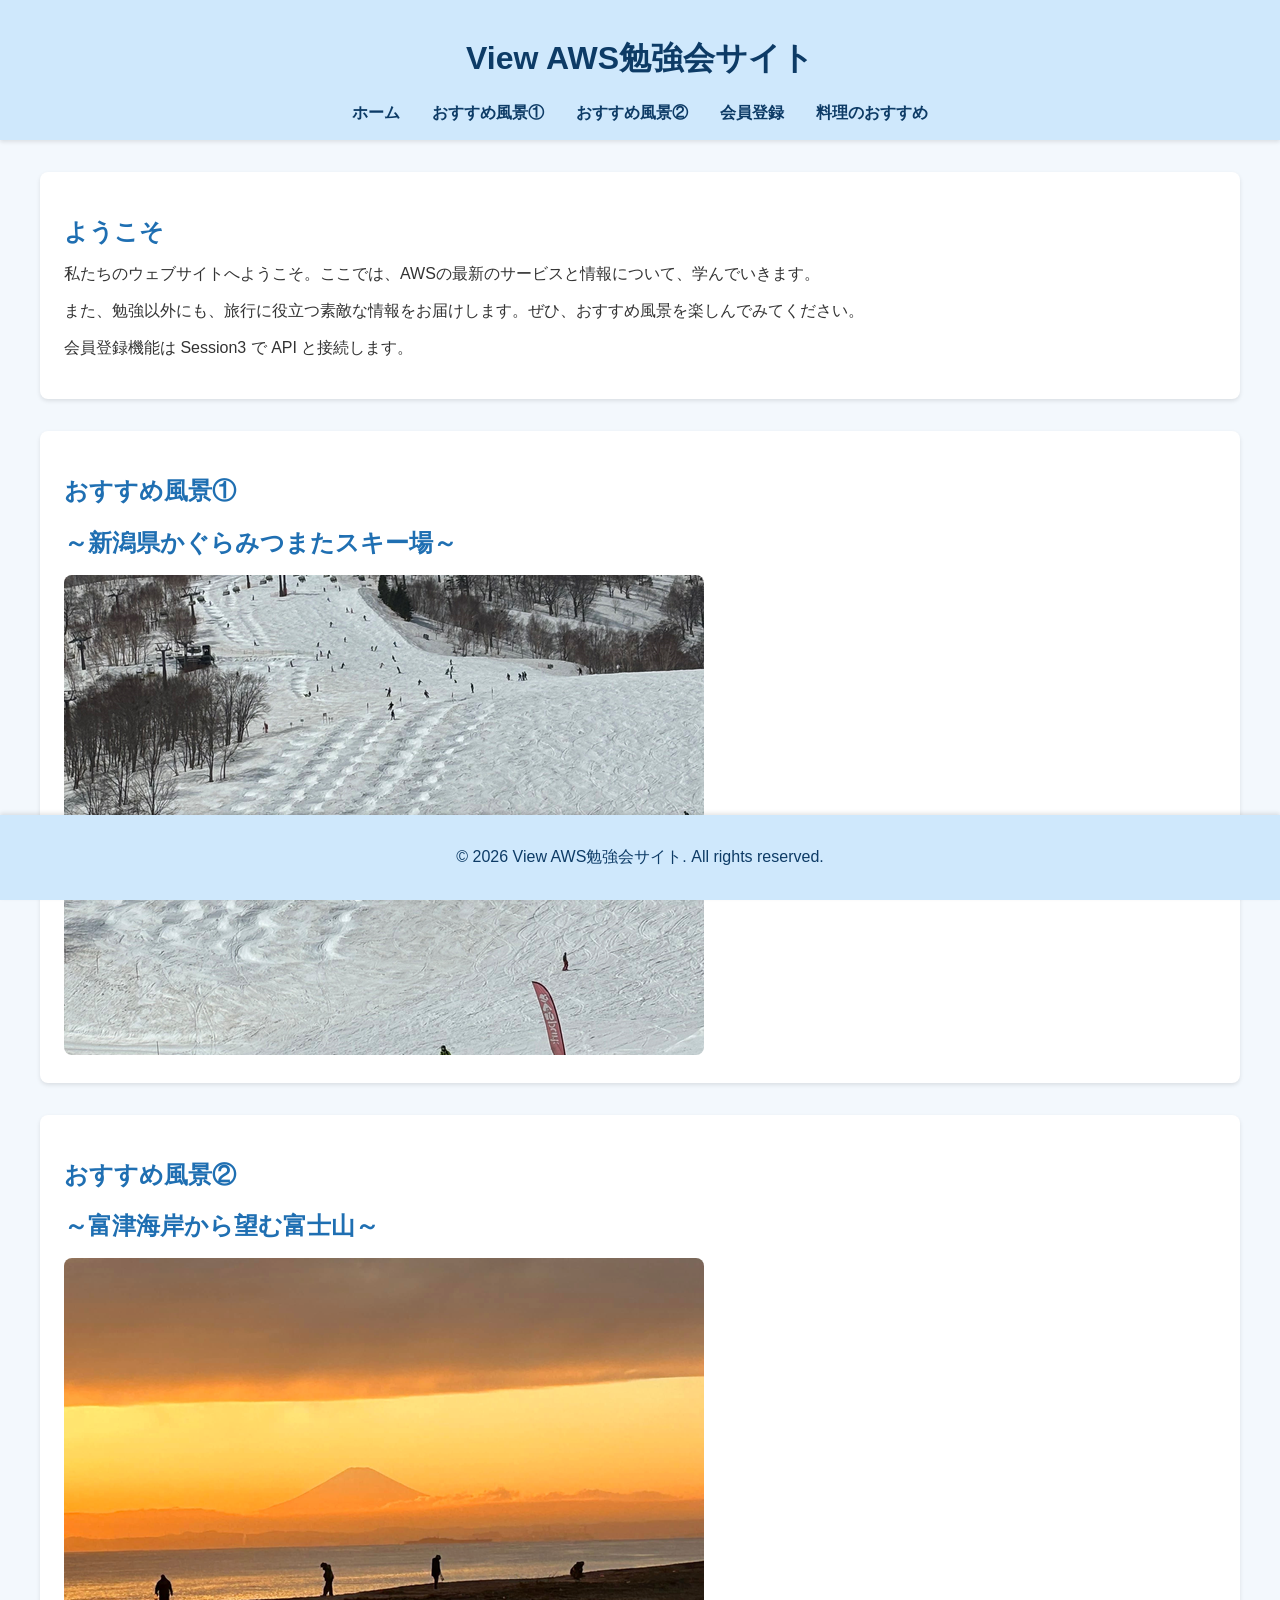
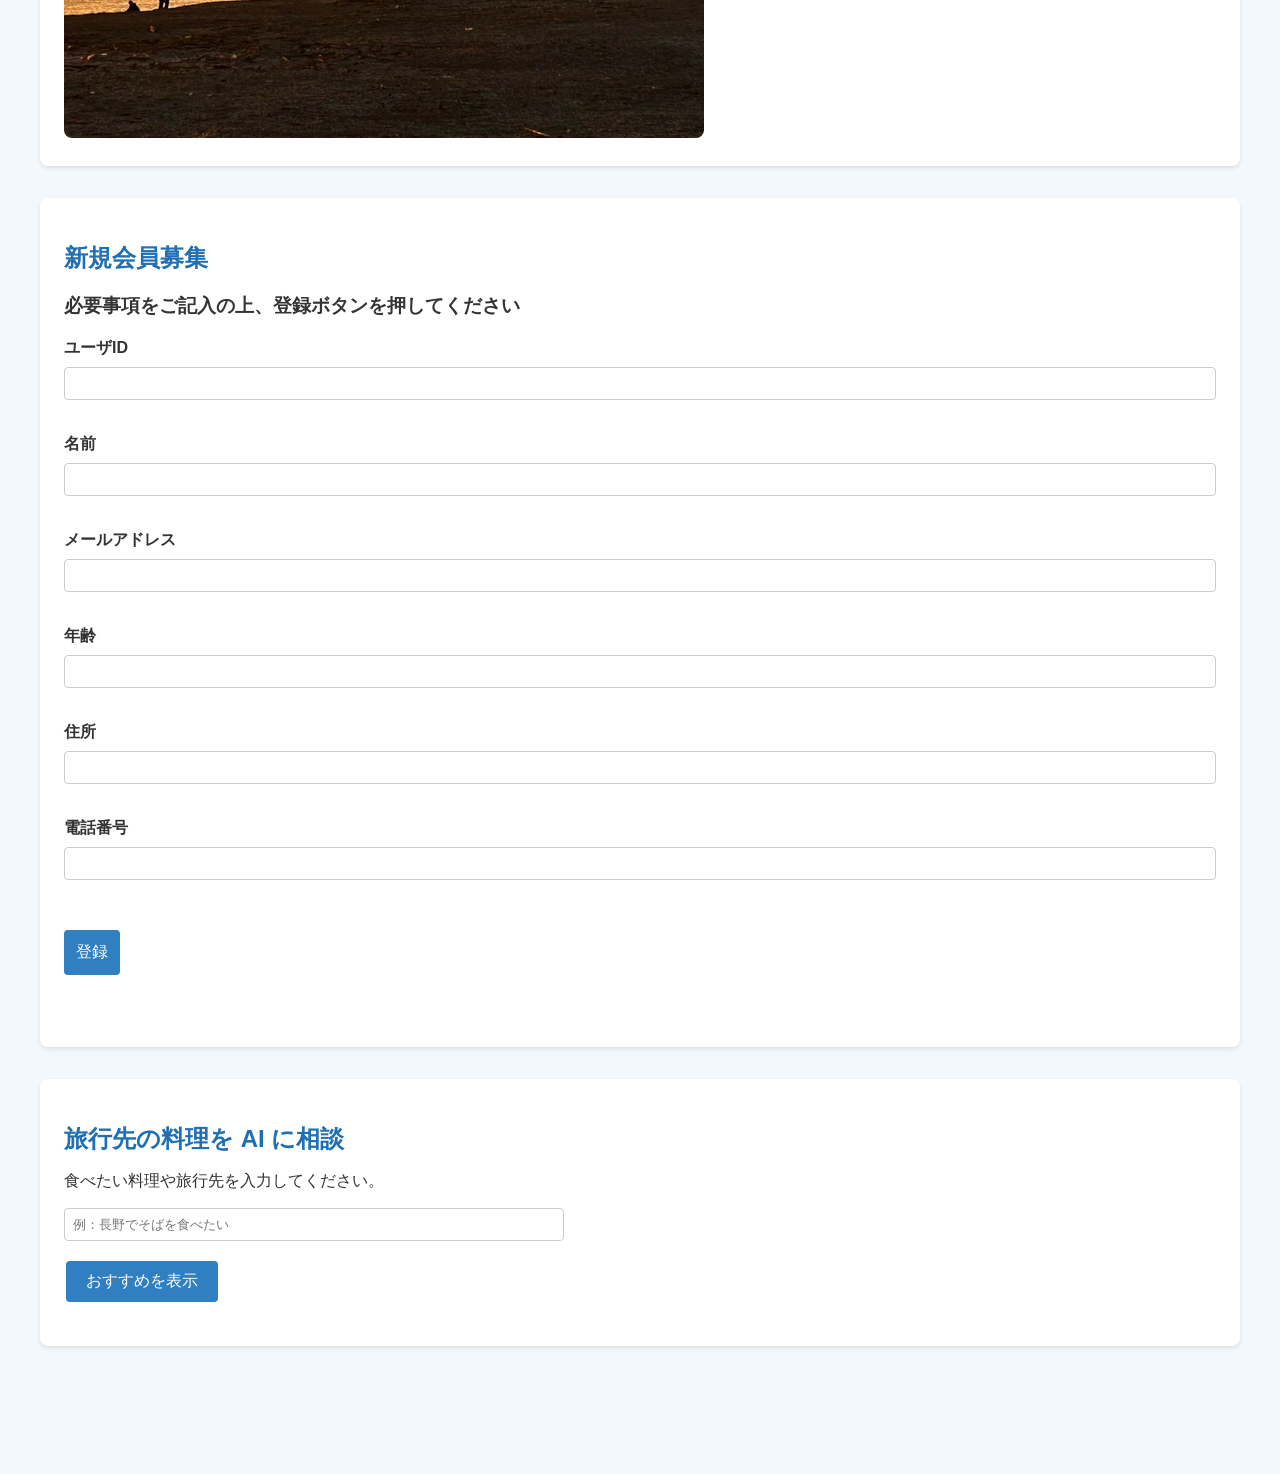
==== commit 8779779c: "Merge pull request #32 from TetsuSuzu/feat/session5-cognito Session5 を Cognito（サインアップとログイン）に差し替え、Bed" ====
--- a/Session1/index.html
+++ b/Session1/index.html
@@ -12,8 +12,9 @@
         <nav>
             <ul>
                 <li><a href="#home">ホーム</a></li>
+                <li><a href="#photo1">おすすめ風景①</a></li>
+                <li><a href="#photo2">おすすめ風景②</a></li>
                 <li><a href="#signup">会員登録</a></li>
-                <li><a href="#photos">おすすめ風景</a></li>
                 <li><a href="#recommendation">料理のおすすめ</a></li>
             </ul>
         </nav>
@@ -23,6 +24,20 @@
         <section id="home">
             <h2>ようこそ</h2>
             <p>私たちのウェブサイトへようこそ。ここでは、AWSの最新のサービスと情報について、学んでいきます。</p>
+            <p>また、勉強以外にも、旅行に役立つ素敵な情報をお届けします。ぜひ、おすすめ風景を楽しんでみてください。</p>
+            <p>会員登録機能は Session3 で API と接続します。</p>
+        </section>
+
+        <section id="photo1">
+            <h2>おすすめ風景①</h2>
+            <h2>～新潟県かぐらみつまたスキー場～</h2>
+            <img src="photo1.png" alt="おすすめ風景a">
+        </section>
+
+        <section id="photo2">
+            <h2>おすすめ風景②</h2>
+            <h2>～富津海岸から望む富士山～</h2>
+            <img src="photo2.png" alt="おすすめ風景b">
         </section>
 
         <section id="signup">
@@ -30,21 +45,15 @@
             <div id="signupPanel" hidden>
                 <h3>メールアドレスとパスワードで会員登録します</h3>
                 <form id="signupForm">
-                    <div class="field">
-                        <label for="signupUsername">ユーザID（会員ID になります）</label>
-                        <input id="signupUsername" type="text" name="username" required pattern="[A-Za-z0-9_\-]+" autocomplete="username">
-                    </div>
+                    <label for="signupUsername">ユーザID（会員ID になります）</label>
+                    <input id="signupUsername" type="text" name="username" required pattern="[A-Za-z0-9_\-]+" autocomplete="username">
                     <p>ユーザIDは英数字で入力してください（メールアドレスの形式は使えません）。</p>
 
-                    <div class="field">
-                        <label for="signupEmail">メールアドレス</label>
-                        <input id="signupEmail" type="email" name="email" required autocomplete="email">
-                    </div>
+                    <label for="signupEmail">メールアドレス</label>
+                    <input id="signupEmail" type="email" name="email" required autocomplete="email">
 
-                    <div class="field">
-                        <label for="signupPassword">パスワード</label>
-                        <input id="signupPassword" type="password" name="password" required autocomplete="new-password">
-                    </div>
+                    <label for="signupPassword">パスワード</label>
+                    <input id="signupPassword" type="password" name="password" required autocomplete="new-password">
 
                     <p><button type="button" id="signupButton">サインアップ</button></p>
                     <p id="signupStatus" aria-live="polite"></p>
@@ -58,15 +67,11 @@
             <div id="confirmPanel" hidden>
                 <h3>メールに届いた確認コードを入力してください</h3>
                 <form id="confirmForm">
-                    <div class="field">
-                        <label for="confirmUsername">ユーザID</label>
-                        <input id="confirmUsername" type="text" name="username" required pattern="[A-Za-z0-9_\-]+" autocomplete="username">
-                    </div>
+                    <label for="confirmUsername">ユーザID</label>
+                    <input id="confirmUsername" type="text" name="username" required pattern="[A-Za-z0-9_\-]+" autocomplete="username">
 
-                    <div class="field">
-                        <label for="confirmCode">確認コード</label>
-                        <input id="confirmCode" type="text" name="code" required inputmode="numeric" autocomplete="one-time-code">
-                    </div>
+                    <label for="confirmCode">確認コード</label>
+                    <input id="confirmCode" type="text" name="code" required inputmode="numeric" autocomplete="one-time-code">
 
                     <p><button type="button" id="confirmButton">確認する</button></p>
                     <p id="confirmStatus" aria-live="polite"></p>
@@ -77,15 +82,11 @@
             <div id="loginPanel" hidden>
                 <h3>ログイン</h3>
                 <form id="loginForm">
-                    <div class="field">
-                        <label for="loginUsername">ユーザID</label>
-                        <input id="loginUsername" type="text" name="username" required autocomplete="username">
-                    </div>
+                    <label for="loginUsername">ユーザID</label>
+                    <input id="loginUsername" type="text" name="username" required autocomplete="username">
 
-                    <div class="field">
-                        <label for="loginPassword">パスワード</label>
-                        <input id="loginPassword" type="password" name="password" required autocomplete="current-password">
-                    </div>
+                    <label for="loginPassword">パスワード</label>
+                    <input id="loginPassword" type="password" name="password" required autocomplete="current-password">
 
                     <p><button type="button" id="loginButton">ログイン</button></p>
                     <p id="loginStatus" aria-live="polite"></p>
@@ -98,51 +99,27 @@
 
             <h3 id="registrationHeading">必要事項をご記入の上、登録ボタンを押してください</h3>
             <form id="registrationForm">
-                <div class="field">
-                    <label for="id">ユーザID</label>
-                    <input id="id" type="text" name="id" required>
-                </div>
+                <label for="id">ユーザID</label>
+                <input id="id" type="text" name="id" required><br>
 
-                <div class="field">
-                    <label for="name">名前</label>
-                    <input id="name" type="text" name="name" required>
-                </div>
+                <label for="name">名前</label>
+                <input id="name" type="text" name="name" required><br>
 
-                <div class="field">
-                    <label for="email">メールアドレス</label>
-                    <input id="email" type="email" name="email" required>
-                </div>
+                <label for="email">メールアドレス</label>
+                <input id="email" type="email" name="email" required><br>
 
-                <div class="field">
-                    <label for="age">年齢</label>
-                    <input id="age" type="number" name="age" min="0" required>
-                </div>
+                <label for="age">年齢</label>
+                <input id="age" type="number" name="age" min="0" required><br>
 
-                <div class="field">
-                    <label for="address">住所</label>
-                    <input id="address" type="text" name="address" required>
-                </div>
+                <label for="address">住所</label>
+                <input id="address" type="text" name="address" required><br>
 
-                <div class="field">
-                    <label for="tel">電話番号</label>
-                    <input id="tel" type="tel" name="tel" required>
-                </div>
+                <label for="tel">電話番号</label>
+                <input id="tel" type="tel" name="tel" required><br>
 
                 <p><button type="button" id="registerButton">登録</button></p>
                 <p id="registrationStatus" aria-live="polite"></p>
             </form>
-        </section>
-
-        <section id="photos">
-            <h2>おすすめ風景</h2>
-            <figure class="photo-card">
-                <img src="photo1.png" alt="おすすめ風景①：新潟県かぐらみつまたスキー場のコブ斜面">
-                <figcaption>おすすめ風景①<br>～新潟県かぐらみつまたスキー場～</figcaption>
-            </figure>
-            <figure class="photo-card">
-                <img src="photo2.png" alt="おすすめ風景②：富津海岸から望む夕焼けの富士山">
-                <figcaption>おすすめ風景②<br>～富津海岸から望む富士山～</figcaption>
-            </figure>
         </section>
 
         <section id="recommendation">
--- a/Session1/styles.css
+++ b/Session1/styles.css
@@ -201,150 +201,3 @@
 [hidden] {
     display: none !important;
 }
-
-/* 会員登録をページの主役にする（幅を広げて中央に置き、枠で目立たせる） */
-#signup {
-    max-width: 720px;
-    margin-left: auto;
-    margin-right: auto;
-    padding: 2rem;
-    border: 3px solid #2f7fc1;
-}
-
-#signup > h2 {
-    font-size: 2rem;
-    text-align: center;
-}
-
-/* おすすめ風景：320×240 の写真を横に 2 枚並べる（狭い画面では折り返して縦に並ぶ） */
-#photos {
-    display: flex;
-    flex-wrap: wrap;
-    justify-content: center;
-    gap: 1.5rem;
-}
-
-#photos > h2 {
-    flex-basis: 100%;
-    margin: 0;
-    text-align: center;
-}
-
-.photo-card {
-    margin: 0;
-    text-align: center;
-}
-
-.photo-card img {
-    display: block;
-    width: 320px;
-    height: 240px;
-    object-fit: cover;
-}
-
-.photo-card figcaption {
-    margin-top: 0.5rem;
-    font-weight: bold;
-}
-
-/* ブラウザの 1 画面に会員登録が収まるように、文字と余白を小さくした表示 */
-header {
-    padding: 0.5rem 0;
-}
-
-header h1 {
-    margin: 0.25rem 0;
-    font-size: 1.3rem;
-}
-
-nav ul li a {
-    font-size: 0.85rem;
-}
-
-main {
-    padding: 1rem 1rem 4rem;
-}
-
-section {
-    margin-bottom: 1rem;
-    padding: 1rem 1.25rem;
-}
-
-section h2 {
-    margin: 0 0 0.5rem;
-    font-size: 1.1rem;
-}
-
-#home p {
-    margin: 0.25rem 0;
-    font-size: 0.85rem;
-}
-
-footer {
-    padding: 0.4rem 0;
-    font-size: 0.8rem;
-}
-
-footer p {
-    margin: 0;
-}
-
-/* 会員登録の入力欄は、2 列に並べて高さを抑える（ボタンや説明は 2 列をまたぐ） */
-#signup {
-    max-width: 860px;
-    padding: 1rem 1.5rem;
-}
-
-#signup > h2 {
-    margin: 0 0 0.25rem;
-    font-size: 1.4rem;
-}
-
-#signup h3 {
-    margin: 0.25rem 0 0.5rem;
-    font-size: 0.95rem;
-}
-
-#signup form {
-    display: grid;
-    grid-template-columns: 1fr 1fr;
-    gap: 0.5rem 1.5rem;
-}
-
-#signup .field {
-    display: flex;
-    flex-direction: column;
-}
-
-#signup form label {
-    margin-bottom: 0.2rem;
-    font-size: 0.85rem;
-}
-
-#signup form input {
-    margin-bottom: 0;
-    padding: 0.35rem 0.5rem;
-    font-size: 0.9rem;
-}
-
-#signup form p {
-    grid-column: 1 / -1;
-    margin: 0;
-    font-size: 0.85rem;
-}
-
-#signup form button {
-    padding: 0.4rem 1.5rem;
-    font-size: 0.9rem;
-}
-
-#signup form button.link-button {
-    padding: 0.15rem 0;
-}
-
-/* 狭い画面（スマホなど）では、入力欄を 1 列に戻す */
-@media (max-width: 600px) {
-    #signup form {
-        grid-template-columns: 1fr;
-    }
-}
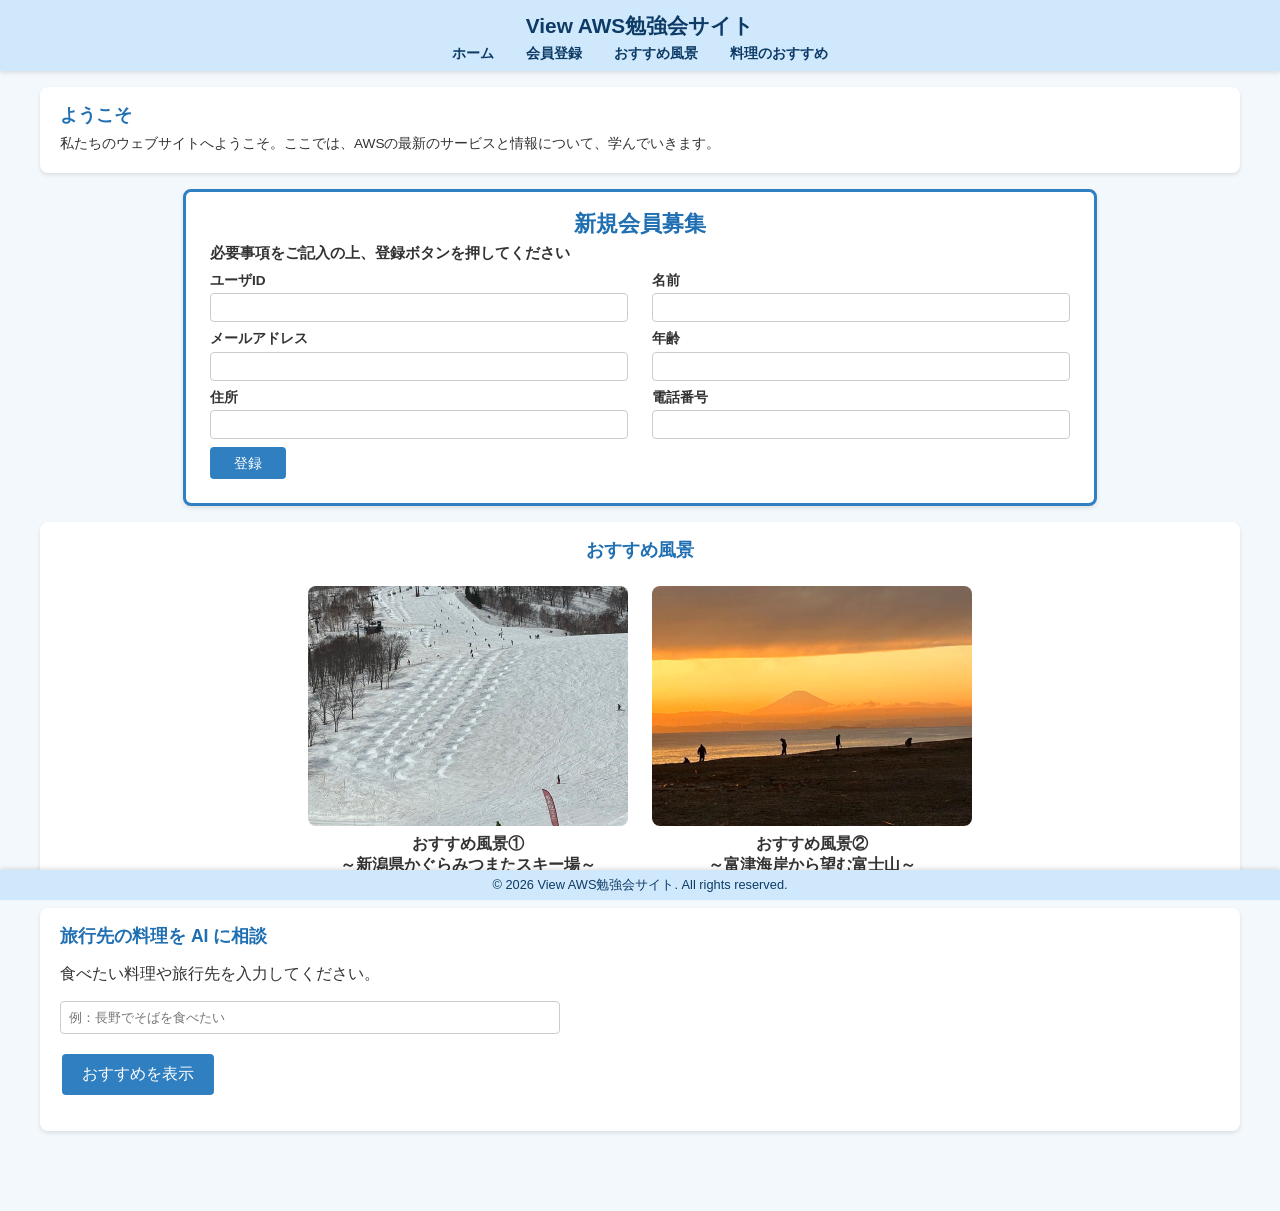
==== commit cdae2872: "Merge pull request #36 from TetsuSuzu/feat/layout-photos 会員登録を主役にし、1 画面に収まるコンパクトなレイアウトと写真の横並びに変更" ====
--- a/Session1/index.html
+++ b/Session1/index.html
@@ -12,9 +12,8 @@
         <nav>
             <ul>
                 <li><a href="#home">ホーム</a></li>
-                <li><a href="#photo1">おすすめ風景①</a></li>
-                <li><a href="#photo2">おすすめ風景②</a></li>
                 <li><a href="#signup">会員登録</a></li>
+                <li><a href="#photos">おすすめ風景</a></li>
                 <li><a href="#recommendation">料理のおすすめ</a></li>
             </ul>
         </nav>
@@ -24,20 +23,6 @@
         <section id="home">
             <h2>ようこそ</h2>
             <p>私たちのウェブサイトへようこそ。ここでは、AWSの最新のサービスと情報について、学んでいきます。</p>
-            <p>また、勉強以外にも、旅行に役立つ素敵な情報をお届けします。ぜひ、おすすめ風景を楽しんでみてください。</p>
-            <p>会員登録機能は Session3 で API と接続します。</p>
-        </section>
-
-        <section id="photo1">
-            <h2>おすすめ風景①</h2>
-            <h2>～新潟県かぐらみつまたスキー場～</h2>
-            <img src="photo1.png" alt="おすすめ風景a">
-        </section>
-
-        <section id="photo2">
-            <h2>おすすめ風景②</h2>
-            <h2>～富津海岸から望む富士山～</h2>
-            <img src="photo2.png" alt="おすすめ風景b">
         </section>
 
         <section id="signup">
@@ -45,15 +30,21 @@
             <div id="signupPanel" hidden>
                 <h3>メールアドレスとパスワードで会員登録します</h3>
                 <form id="signupForm">
-                    <label for="signupUsername">ユーザID（会員ID になります）</label>
-                    <input id="signupUsername" type="text" name="username" required pattern="[A-Za-z0-9_\-]+" autocomplete="username">
+                    <div class="field">
+                        <label for="signupUsername">ユーザID（会員ID になります）</label>
+                        <input id="signupUsername" type="text" name="username" required pattern="[A-Za-z0-9_\-]+" autocomplete="username">
+                    </div>
                     <p>ユーザIDは英数字で入力してください（メールアドレスの形式は使えません）。</p>
 
-                    <label for="signupEmail">メールアドレス</label>
-                    <input id="signupEmail" type="email" name="email" required autocomplete="email">
+                    <div class="field">
+                        <label for="signupEmail">メールアドレス</label>
+                        <input id="signupEmail" type="email" name="email" required autocomplete="email">
+                    </div>
 
-                    <label for="signupPassword">パスワード</label>
-                    <input id="signupPassword" type="password" name="password" required autocomplete="new-password">
+                    <div class="field">
+                        <label for="signupPassword">パスワード</label>
+                        <input id="signupPassword" type="password" name="password" required autocomplete="new-password">
+                    </div>
 
                     <p><button type="button" id="signupButton">サインアップ</button></p>
                     <p id="signupStatus" aria-live="polite"></p>
@@ -67,11 +58,15 @@
             <div id="confirmPanel" hidden>
                 <h3>メールに届いた確認コードを入力してください</h3>
                 <form id="confirmForm">
-                    <label for="confirmUsername">ユーザID</label>
-                    <input id="confirmUsername" type="text" name="username" required pattern="[A-Za-z0-9_\-]+" autocomplete="username">
+                    <div class="field">
+                        <label for="confirmUsername">ユーザID</label>
+                        <input id="confirmUsername" type="text" name="username" required pattern="[A-Za-z0-9_\-]+" autocomplete="username">
+                    </div>
 
-                    <label for="confirmCode">確認コード</label>
-                    <input id="confirmCode" type="text" name="code" required inputmode="numeric" autocomplete="one-time-code">
+                    <div class="field">
+                        <label for="confirmCode">確認コード</label>
+                        <input id="confirmCode" type="text" name="code" required inputmode="numeric" autocomplete="one-time-code">
+                    </div>
 
                     <p><button type="button" id="confirmButton">確認する</button></p>
                     <p id="confirmStatus" aria-live="polite"></p>
@@ -82,11 +77,15 @@
             <div id="loginPanel" hidden>
                 <h3>ログイン</h3>
                 <form id="loginForm">
-                    <label for="loginUsername">ユーザID</label>
-                    <input id="loginUsername" type="text" name="username" required autocomplete="username">
+                    <div class="field">
+                        <label for="loginUsername">ユーザID</label>
+                        <input id="loginUsername" type="text" name="username" required autocomplete="username">
+                    </div>
 
-                    <label for="loginPassword">パスワード</label>
-                    <input id="loginPassword" type="password" name="password" required autocomplete="current-password">
+                    <div class="field">
+                        <label for="loginPassword">パスワード</label>
+                        <input id="loginPassword" type="password" name="password" required autocomplete="current-password">
+                    </div>
 
                     <p><button type="button" id="loginButton">ログイン</button></p>
                     <p id="loginStatus" aria-live="polite"></p>
@@ -99,27 +98,51 @@
 
             <h3 id="registrationHeading">必要事項をご記入の上、登録ボタンを押してください</h3>
             <form id="registrationForm">
-                <label for="id">ユーザID</label>
-                <input id="id" type="text" name="id" required><br>
+                <div class="field">
+                    <label for="id">ユーザID</label>
+                    <input id="id" type="text" name="id" required>
+                </div>
 
-                <label for="name">名前</label>
-                <input id="name" type="text" name="name" required><br>
+                <div class="field">
+                    <label for="name">名前</label>
+                    <input id="name" type="text" name="name" required>
+                </div>
 
-                <label for="email">メールアドレス</label>
-                <input id="email" type="email" name="email" required><br>
+                <div class="field">
+                    <label for="email">メールアドレス</label>
+                    <input id="email" type="email" name="email" required>
+                </div>
 
-                <label for="age">年齢</label>
-                <input id="age" type="number" name="age" min="0" required><br>
+                <div class="field">
+                    <label for="age">年齢</label>
+                    <input id="age" type="number" name="age" min="0" required>
+                </div>
 
-                <label for="address">住所</label>
-                <input id="address" type="text" name="address" required><br>
+                <div class="field">
+                    <label for="address">住所</label>
+                    <input id="address" type="text" name="address" required>
+                </div>
 
-                <label for="tel">電話番号</label>
-                <input id="tel" type="tel" name="tel" required><br>
+                <div class="field">
+                    <label for="tel">電話番号</label>
+                    <input id="tel" type="tel" name="tel" required>
+                </div>
 
                 <p><button type="button" id="registerButton">登録</button></p>
                 <p id="registrationStatus" aria-live="polite"></p>
             </form>
+        </section>
+
+        <section id="photos">
+            <h2>おすすめ風景</h2>
+            <figure class="photo-card">
+                <img src="photo1.png" alt="おすすめ風景①：新潟県かぐらみつまたスキー場のコブ斜面">
+                <figcaption>おすすめ風景①<br>～新潟県かぐらみつまたスキー場～</figcaption>
+            </figure>
+            <figure class="photo-card">
+                <img src="photo2.png" alt="おすすめ風景②：富津海岸から望む夕焼けの富士山">
+                <figcaption>おすすめ風景②<br>～富津海岸から望む富士山～</figcaption>
+            </figure>
         </section>
 
         <section id="recommendation">
--- a/Session1/styles.css
+++ b/Session1/styles.css
@@ -201,3 +201,150 @@
 [hidden] {
     display: none !important;
 }
+
+/* 会員登録をページの主役にする（幅を広げて中央に置き、枠で目立たせる） */
+#signup {
+    max-width: 720px;
+    margin-left: auto;
+    margin-right: auto;
+    padding: 2rem;
+    border: 3px solid #2f7fc1;
+}
+
+#signup > h2 {
+    font-size: 2rem;
+    text-align: center;
+}
+
+/* おすすめ風景：320×240 の写真を横に 2 枚並べる（狭い画面では折り返して縦に並ぶ） */
+#photos {
+    display: flex;
+    flex-wrap: wrap;
+    justify-content: center;
+    gap: 1.5rem;
+}
+
+#photos > h2 {
+    flex-basis: 100%;
+    margin: 0;
+    text-align: center;
+}
+
+.photo-card {
+    margin: 0;
+    text-align: center;
+}
+
+.photo-card img {
+    display: block;
+    width: 320px;
+    height: 240px;
+    object-fit: cover;
+}
+
+.photo-card figcaption {
+    margin-top: 0.5rem;
+    font-weight: bold;
+}
+
+/* ブラウザの 1 画面に会員登録が収まるように、文字と余白を小さくした表示 */
+header {
+    padding: 0.5rem 0;
+}
+
+header h1 {
+    margin: 0.25rem 0;
+    font-size: 1.3rem;
+}
+
+nav ul li a {
+    font-size: 0.85rem;
+}
+
+main {
+    padding: 1rem 1rem 4rem;
+}
+
+section {
+    margin-bottom: 1rem;
+    padding: 1rem 1.25rem;
+}
+
+section h2 {
+    margin: 0 0 0.5rem;
+    font-size: 1.1rem;
+}
+
+#home p {
+    margin: 0.25rem 0;
+    font-size: 0.85rem;
+}
+
+footer {
+    padding: 0.4rem 0;
+    font-size: 0.8rem;
+}
+
+footer p {
+    margin: 0;
+}
+
+/* 会員登録の入力欄は、2 列に並べて高さを抑える（ボタンや説明は 2 列をまたぐ） */
+#signup {
+    max-width: 860px;
+    padding: 1rem 1.5rem;
+}
+
+#signup > h2 {
+    margin: 0 0 0.25rem;
+    font-size: 1.4rem;
+}
+
+#signup h3 {
+    margin: 0.25rem 0 0.5rem;
+    font-size: 0.95rem;
+}
+
+#signup form {
+    display: grid;
+    grid-template-columns: 1fr 1fr;
+    gap: 0.5rem 1.5rem;
+}
+
+#signup .field {
+    display: flex;
+    flex-direction: column;
+}
+
+#signup form label {
+    margin-bottom: 0.2rem;
+    font-size: 0.85rem;
+}
+
+#signup form input {
+    margin-bottom: 0;
+    padding: 0.35rem 0.5rem;
+    font-size: 0.9rem;
+}
+
+#signup form p {
+    grid-column: 1 / -1;
+    margin: 0;
+    font-size: 0.85rem;
+}
+
+#signup form button {
+    padding: 0.4rem 1.5rem;
+    font-size: 0.9rem;
+}
+
+#signup form button.link-button {
+    padding: 0.15rem 0;
+}
+
+/* 狭い画面（スマホなど）では、入力欄を 1 列に戻す */
+@media (max-width: 600px) {
+    #signup form {
+        grid-template-columns: 1fr;
+    }
+}
